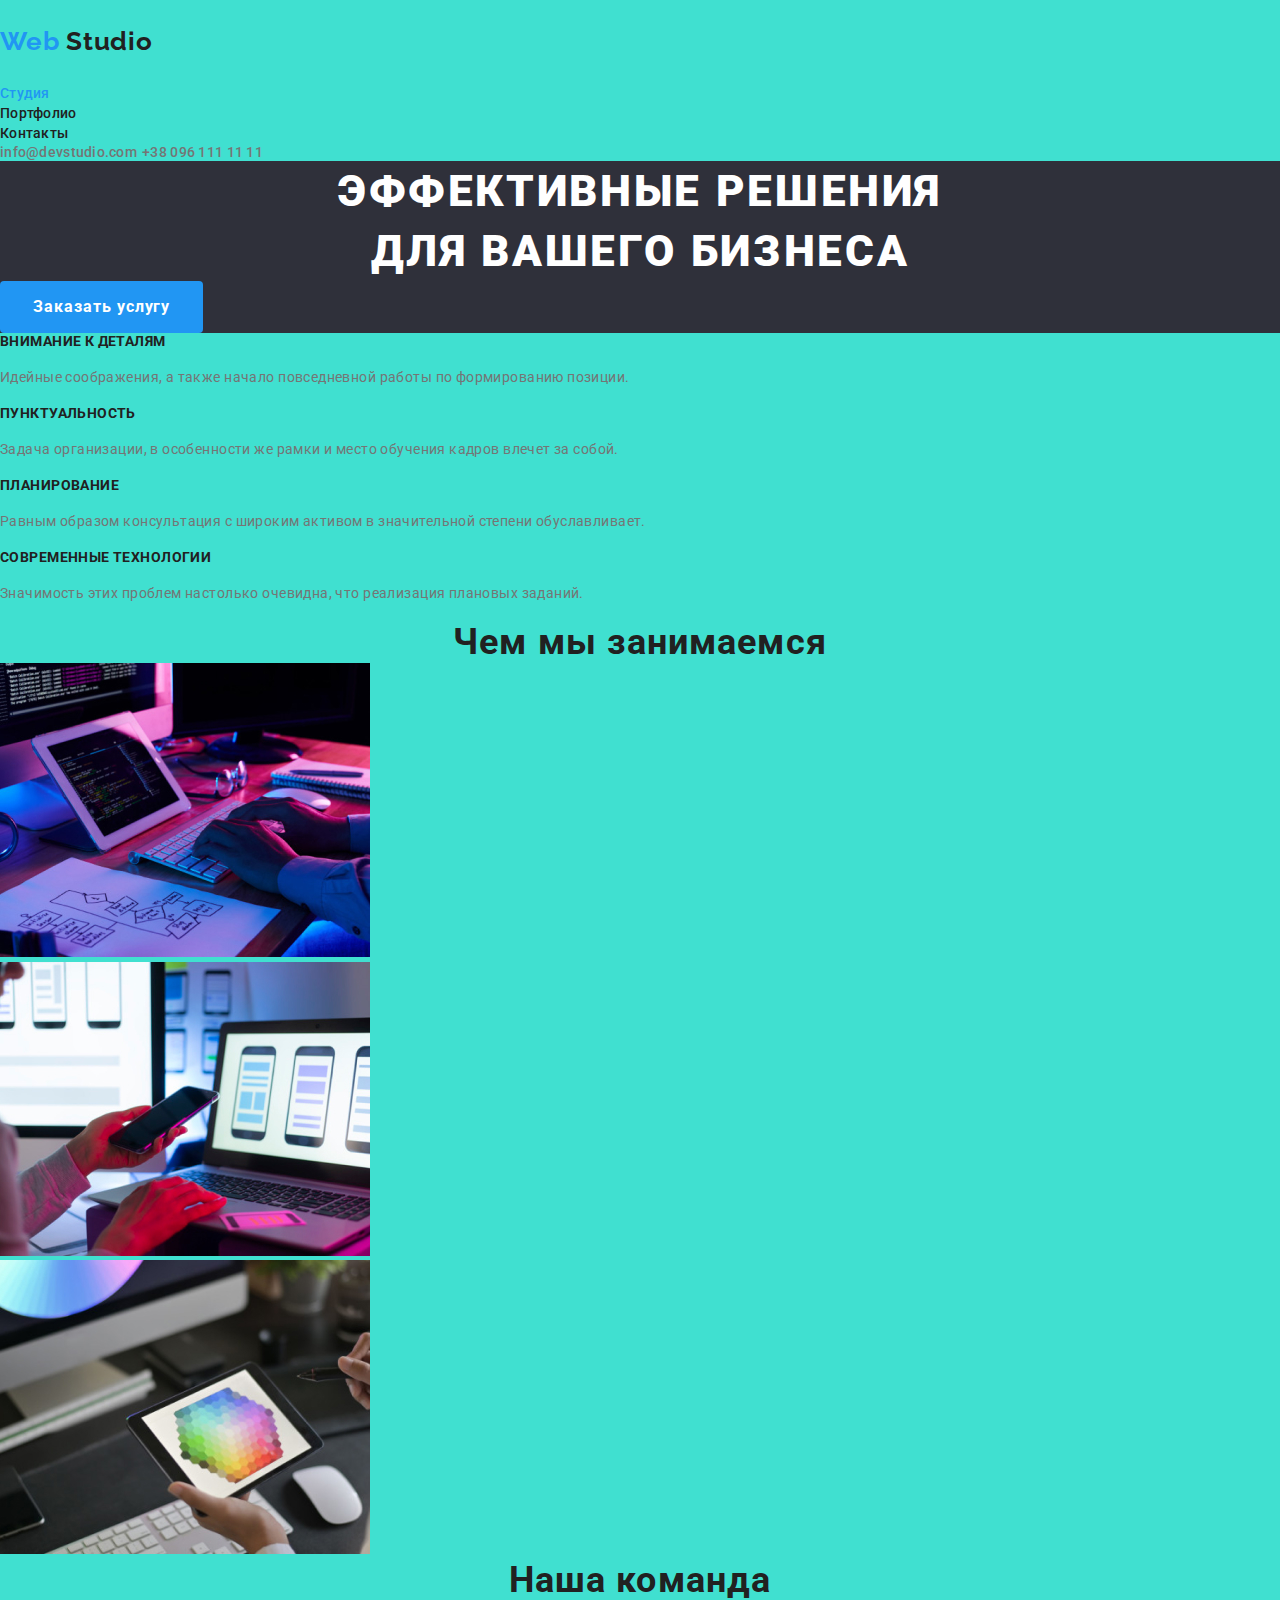
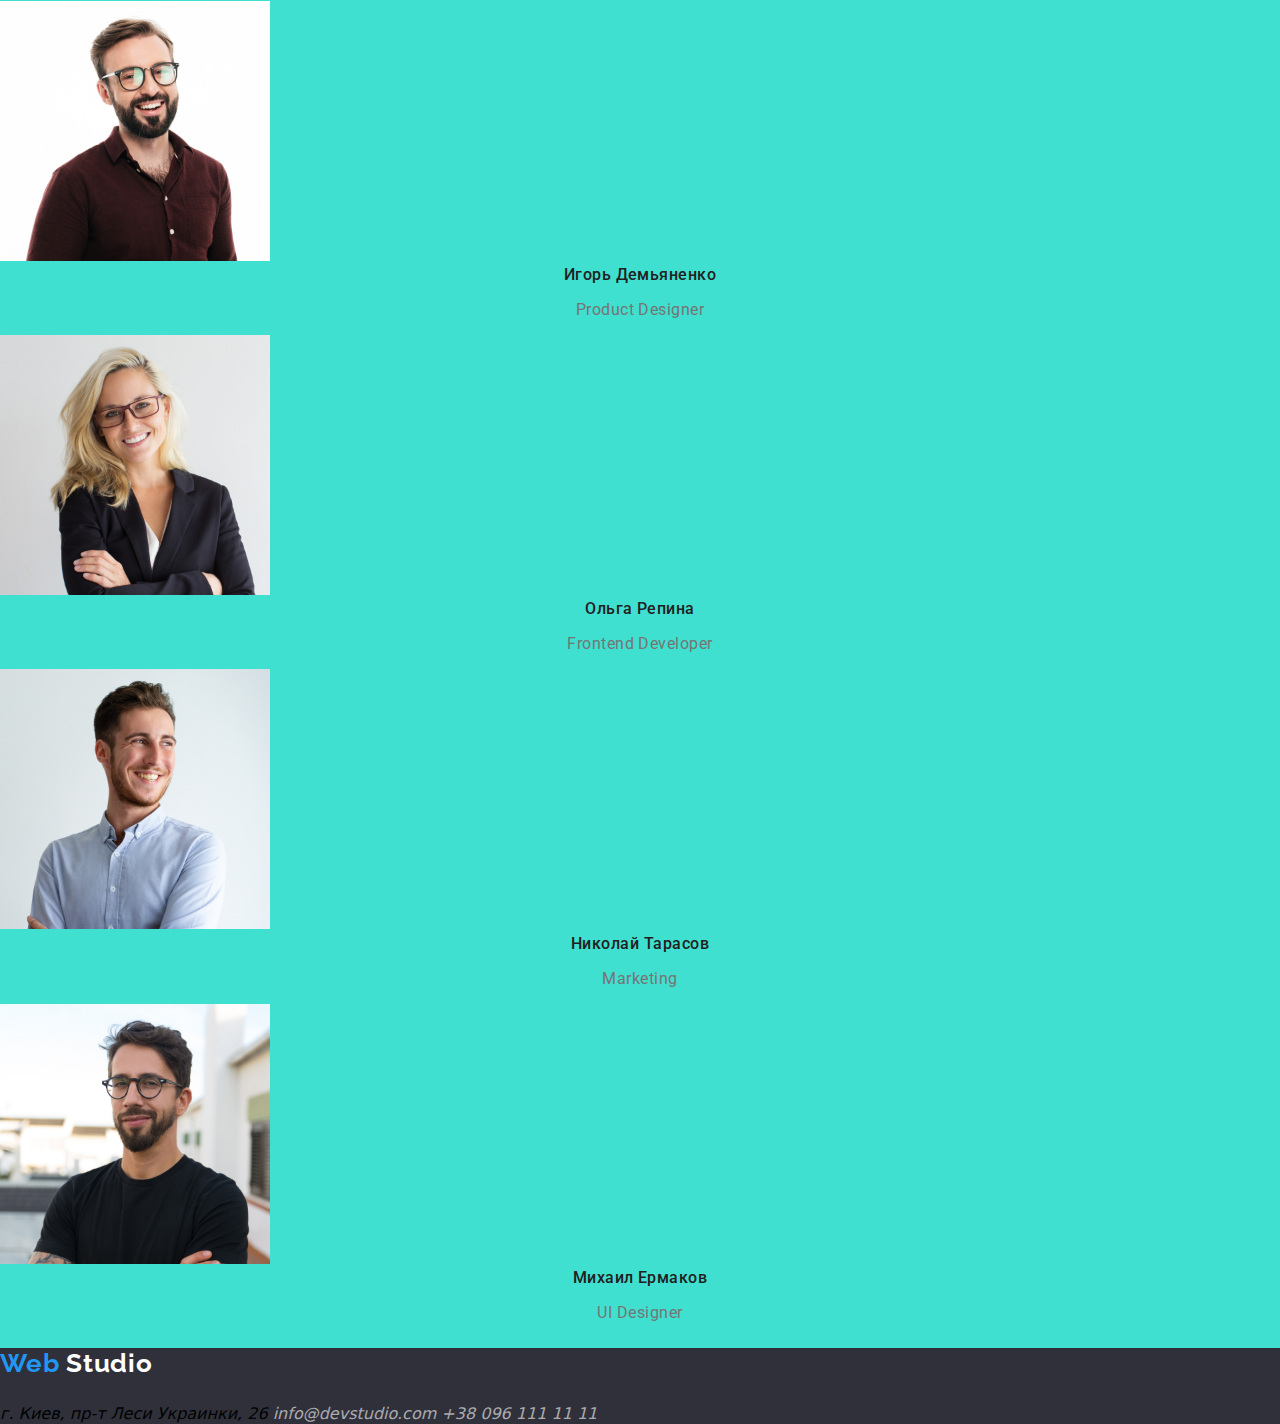
==== index.html @ 411bbccc "підготував для роботи над 3 д.з по новому макету" ====
<!DOCTYPE html>
<html lang="ru">
<head>
  <meta charset="UTF-8">
  <meta name="viewport" content="width=device-width, initial-scale=1.0">
  <title>WebStudio</title>
  <link rel="stylesheet" href="./css/styles.css">
  <link
    rel="stylesheet"
    href="https://cdnjs.cloudflare.com/ajax/libs/modern-normalize/0.7.0/modern-normalize.min.css"
  />
  <link
      href="https://fonts.googleapis.com/css2?family=Raleway:wght@400;700&family=Roboto:wght@400;500;700;900&display=swap"
      rel="stylesheet"
    />
  </head>
<body>
  <header >
    <nav>
    <a class="logo" href="./index.html"> 
    <p>Web <span class="logo_Studio">Studio</span> </p>
    </a>
    <ul class="list"> 
      <li class="item"> <a class="link current"  href="./index.html">Студия</a> </li>
      <li class="item"> <a class="link" href="./portfolio.html">Портфолио</a> </li>
      <li class="item"> <a class="link" href="">Контакты</a> </li>
    </ul>
  </nav>
    <address>
      <a class="addres-link" href="mailto:info@devstudio.com">info@devstudio.com</a>
      <a class="addres-link" href="tell:+380961111111">+38 096 111 11 11</a>
    </address>
    </header>
  <main>
 <!-- секція Герой -->
    <section class="hero">
       <h1 class="title">Эффективные решения<br> для вашего бизнеса</h1>
       <button class="button" type="button">Заказать услугу</button>
    </section>
  <!-- секція переваги   -->
     <section class="advantages">
       <h2 hidden>advantages</h2>
       <ul>
         <li class="advantages__item"> 
           <h3 class="advantages__title">Внимание к деталям</h3>
            <p class="advantages__descript"  >Идейные соображения, а также начало повседневной работы по формированию позиции.</p> </li>
         <li class="advantages__item"> 
           <h3 class="advantages__title">Пунктуальность</h3>
            <p class="advantages__descript">Задача организации, в особенности же рамки и место обучения кадров влечет за собой.</p> </li>
         <li class="advantages__item"> 
           <h3 class="advantages__title">Планирование</h3>
            <p class="advantages__descript">Равным образом консультация с широким активом в значительной степени обуславливает.</p> </li>
         <li class="advantages__item"> 
           <h3 class="advantages__title">Современные технологии</h3>
            <p class="advantages__descript">Значимость этих проблем настолько очевидна, что реализация плановых заданий.</p> </li>
       </ul>
     </section>
  <!-- секція чим ми займаємось -->
     <section class="specialty">
       <h2 class="specialty__title">Чем мы занимаемся</h2>
       <ul>
         <li class="specialty__item"><img src="./images/specialty/desktop.jpg" alt="desktop" width="370" height="294"></li>
         <li class="specialty__item"><img src="./images/specialty/mobile.jpg" alt="mobile" width="370" height="294"></li>
         <li class="specialty__item"><img src="./images/specialty/tablet.jpg" alt="tablet" width="370" height="294"></li>
       </ul>
    </section>
  <!-- секція наша команда -->
     <section class="team">  
       <h2 class="team__title">Наша команда</h2>
       <ul>
         <li class="team__item"><img src="./images/team/igor.jpg" alt="Игорь Демьяненко" width="270" height="260"> <h3 class="team__subtitle">Игорь Демьяненко </h3> <p class="team__descript">Product Designer </p> </li>
         <li class="team__item"><img src="./images/team/olha.jpg" alt="Ольга Репина" width="270" height="260"> <h3 class="team__subtitle">Ольга Репина </h3> <p class="team__descript">Frontend Developer </p> </li>
         <li class="team__item"><img src="./images/team/mykola.jpg" alt="Николай Тарасов" width="270" height="260"> <h3 class="team__subtitle">Николай Тарасов </h3> <p class="team__descript">Marketing </p> </li>
         <li class="team__item"><img src="./images/team/myhailo.jpg" alt="Михаил Ермаков" width="270" height="260"> <h3 class="team__subtitle">Михаил Ермаков </h3> <p class="team__descript">UI Designer</p> </li>
       </ul>
     </section>
  </main>
  <!-- футер -->
  <footer>
    <a class="logo" href="./index.html"> 
      <p>Web <span class="logo_Studio">Studio</span> </p>
      </a>
    <address>
      г. Киев, пр-т Леси Украинки, 26
      <a href="mailto:info@devstudio.com">info@devstudio.com</a>
      <a href="tell:+380961111111">+38 096 111 11 11</a>
    </address>
  </footer>
</body>
</html>
---- css/styles.css ----
:root {
  --logo-color: #2196F3;
  --descript-color: #757575;
  --addres-footer-color: rgba(255, 255, 255, 0.6);
  --font-color: #212121;
  --background-button: #F5F4FA; 
  --dark-background-color: #FFFFFF;
}

h1,h2,h3 {margin: 0px;}
a {
  text-decoration: none;
}
ul {
  list-style: none;
  padding: 0px;
  margin: 0px;
}

body {background-color: turquoise;}

/* =====header===== */
header .link {
  font-family: Roboto;
  font-weight: 500;
  font-size: 14px;
  line-height: 1.43;
  letter-spacing: 0.02em;
  color: var(--font-color);}
  header .link:hover, header .link:focus {
    color: var(--logo-color);
  }

.logo { color: var(--logo-color) ;
  font-family: Raleway;
  font-weight: bold;
  font-size: 26px;
  line-height: 1.192;
  letter-spacing: 0.03em;
 } 
  .logo_Studio { color: var(--font-color);}
.addres-link 
{font-family: Roboto;
  font-style: normal;
  font-weight: 500;
  font-size: 14px;
  line-height: 1.143;
  letter-spacing: 0.02em;
 color: var(--descript-color);}
 .addres-link:hover, .addres-link:focus {
color: var(--logo-color);
 }
 
 nav .current {
  color: var(--logo-color);}

/* =====hero===== */
.hero {background-color: #2F303A;}
.hero .title { 
  font-family: Roboto;
  font-weight: 900;
  font-size: 44px;
  line-height: 1.364;
  text-align: center;
  letter-spacing: 0.06em;
  text-transform: uppercase;
  color: var(--dark-background-color) ; }

  /* =====button===== */
  .hero .button {
font-family: Roboto;
font-style: normal;
font-weight: bold;
font-size: 16px;
line-height: 1.875;
/* display: flex; */
align-items: center;
text-align: center;
letter-spacing: 0.06em;
color: var(--dark-background-color);
background-color: var(--logo-color);
padding: 10px 32px;
  }
/* =====filter===== */
  .filter .button {
    font-family: Roboto;
    font-weight: 500;
    font-size: 16px;
    line-height: 1.625;
    text-align: center;
    letter-spacing: 0.03em;
    color: var(--font-color);
    background: var(--background-button);

    padding: 6px 22px;
  }
  .button:hover, .button:focus {
color: var(--dark-background-color);
background-color: var(--logo-color);
  }
  .button {
    border-radius: 4px;
    border: 1px solid transparent;
    
  }
/* .bbbutton {border-radius: 4px;
  font-size: 16px;
  padding: 6px 22px;
  display: inline-block;
  font-family: inherit;
  font-weight: bold;
  text-align: center;
  border: 1px solid transparent;


  color: tomato;
  background-color: blue;
  line-height: 1.88;
  letter-spacing: 0.06em;
  padding: 10px 32px;} */
/* =====advantages===== */
.advantages__title{
  font-family: Roboto;
font-weight: bold;
font-size: 14px;
line-height: 1.143;
letter-spacing: 0.03em;
text-transform: uppercase;
color: var(--font-color);
}
.advantages__descript {
  font-family: Roboto;
  font-weight: normal;
  font-size: 14px;
  line-height: 2;
  letter-spacing: 0.03em;
  color:var(--descript-color);}

  /* =====specialty===== */
.specialty__title {
font-family: Roboto;
font-weight: bold;
font-size: 36px;
line-height: 1.167;
text-align: center;
letter-spacing: 0.03em;
color: var(--font-color);
}

/* =====team===== */
.team__title{
  font-family: Roboto;
    font-weight: bold;
  font-size: 36px;
  line-height: 1.167;
  text-align: center;
  letter-spacing: 0.03em;
  color: var(--font-color);}
.team__subtitle {font-family: Roboto;
  font-weight: 500;
  font-size: 16px;
  line-height: 1.1875;
  text-align: center;
  letter-spacing: 0.03em;
  color: var(--font-color);
  }
  .team__descript {
    font-family: Roboto;
font-weight: normal;
font-size: 16px;
line-height: 1.1875;
text-align: center;
letter-spacing: 0.03em;
color:var(--descript-color);
  }

  
/* =====Portfolio===== */
.our_projects__title {
  font-family: Roboto;
font-weight: bold;
font-size: 18px;
line-height: 2;
letter-spacing: 0.06em;
color:var(--font-color);
}
.our_projects__descript {
  font-family: Roboto;
font-weight: normal;
font-size: 16px;
line-height: 1.875;
letter-spacing: 0.03em;
color: var(--descript-color);
}

  /* =====footer===== */
footer .logo_Studio {color: var(--dark-background-color);}
footer {background-color: #2F303A;
}
.footer-address {
  color: var(--dark-background-color);
}
footer address a {color: rgba(255, 255, 255, 0.6);
 }


/* ====кусочок коду для приховування непотрібно-технічного заголовку===
===hidden===
.visually-hidden {
  position: absolute !important;
  clip: rect(1px 1px 1px 1px);
  clip: rect(1px, 1px, 1px, 1px);
  padding:0 !important;
  border:0 !important;
  height: 1px !important; 
  width: 1px !important; 
  overflow: hidden;} */
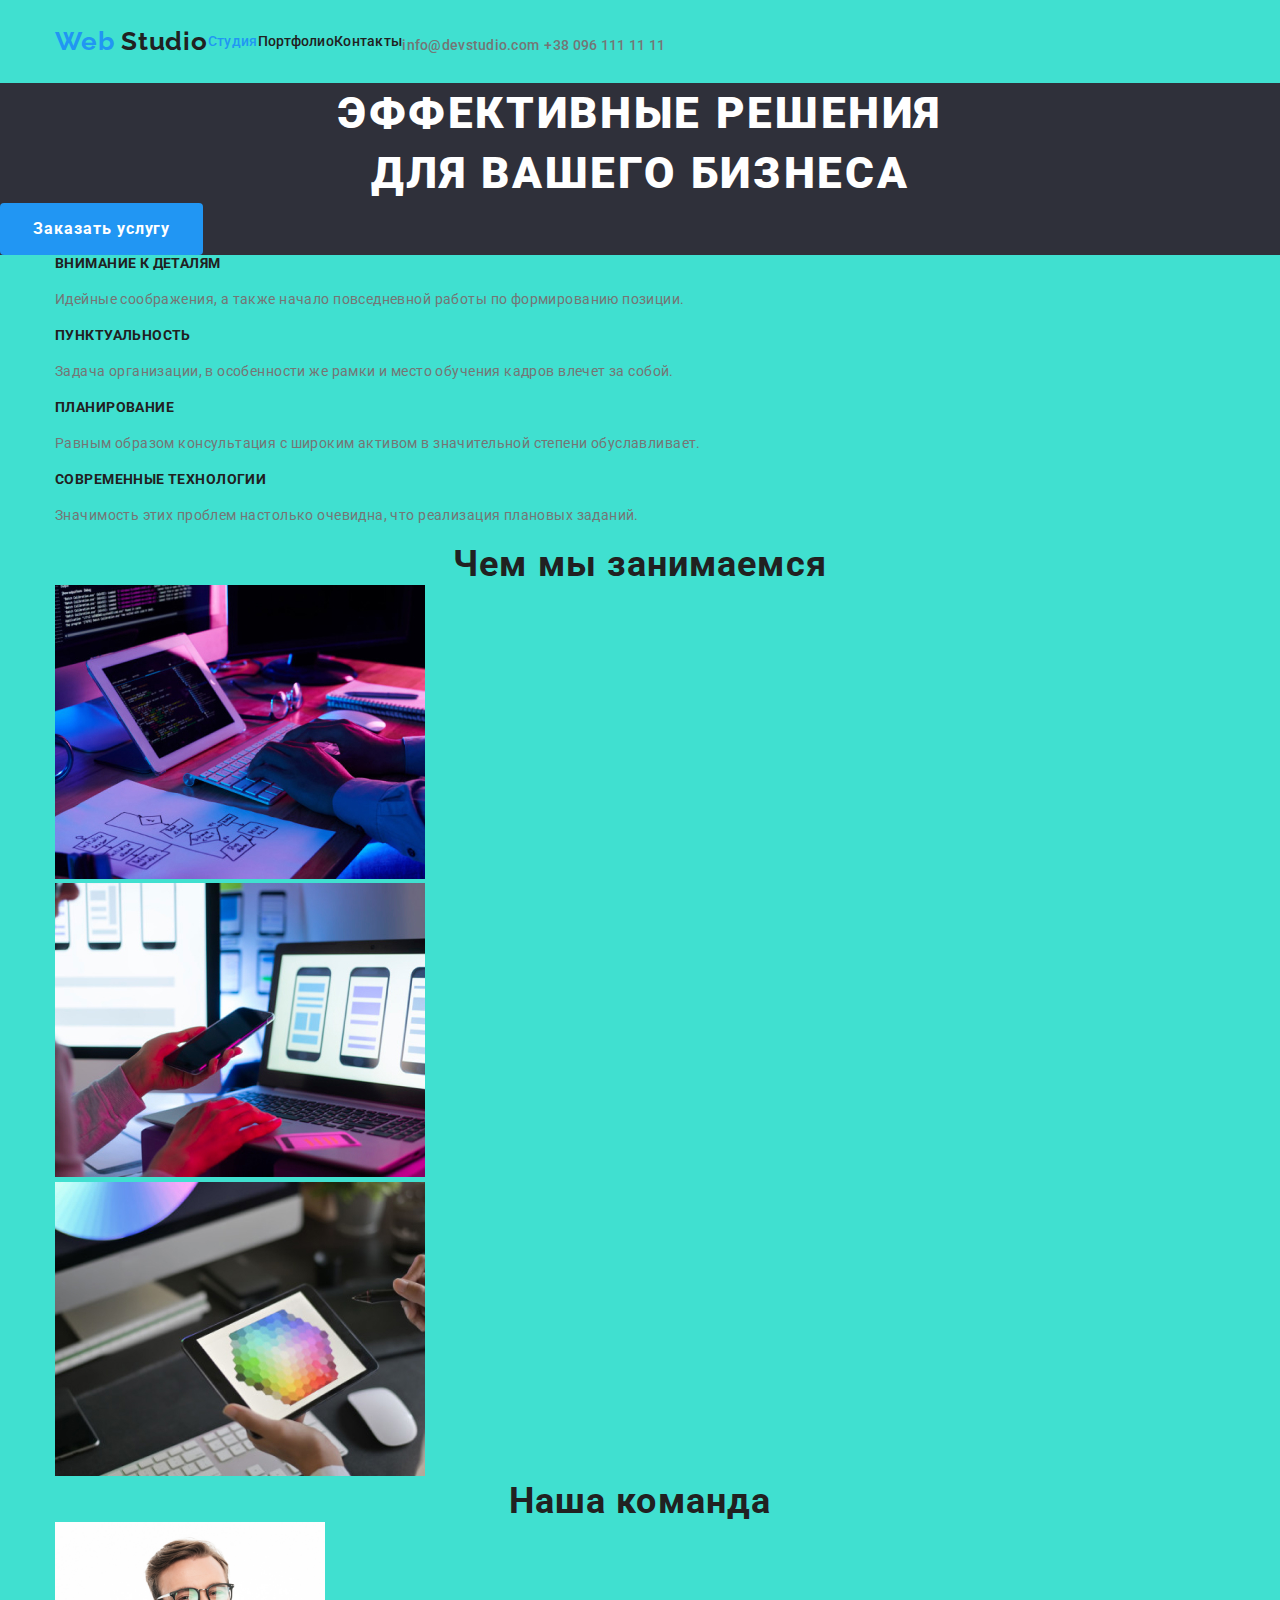
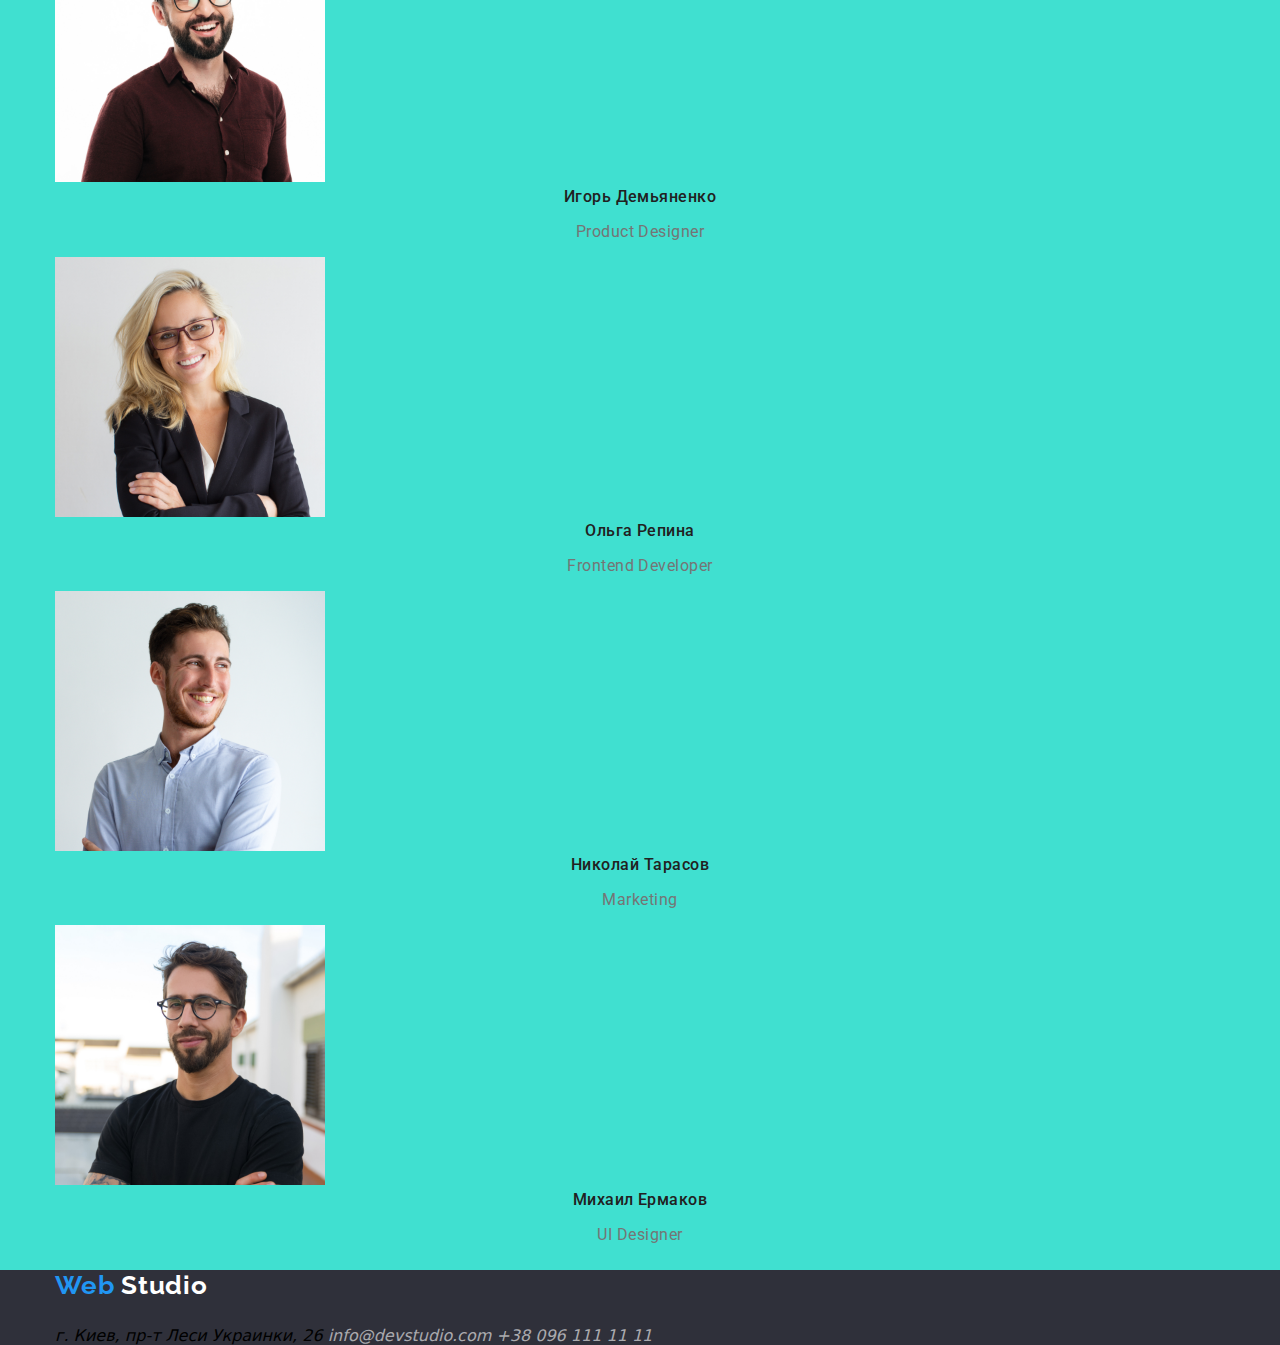
==== commit ceaef952: "почав робити display:flex на header" ====
--- a/index.html
+++ b/index.html
@@ -16,20 +16,22 @@
   </head>
 <body>
   <header >
-    <nav>
+    <div class="container leveling" >
+    <nav class="header__nav">
     <a class="logo" href="./index.html"> 
     <p>Web <span class="logo_Studio">Studio</span> </p>
     </a>
-    <ul class="list"> 
+    <ul class="header__list"> 
       <li class="item"> <a class="link current"  href="./index.html">Студия</a> </li>
       <li class="item"> <a class="link" href="./portfolio.html">Портфолио</a> </li>
       <li class="item"> <a class="link" href="">Контакты</a> </li>
     </ul>
   </nav>
-    <address>
+    <address class="header__address">
       <a class="addres-link" href="mailto:info@devstudio.com">info@devstudio.com</a>
       <a class="addres-link" href="tell:+380961111111">+38 096 111 11 11</a>
     </address>
+  </div>
     </header>
   <main>
  <!-- секція Герой -->
@@ -39,7 +41,8 @@
     </section>
   <!-- секція переваги   -->
      <section class="advantages">
-       <h2 hidden>advantages</h2>
+      <div class="container">
+       <h2 class="visually-hidden" >advantages</h2>
        <ul>
          <li class="advantages__item"> 
            <h3 class="advantages__title">Внимание к деталям</h3>
@@ -54,18 +57,22 @@
            <h3 class="advantages__title">Современные технологии</h3>
             <p class="advantages__descript">Значимость этих проблем настолько очевидна, что реализация плановых заданий.</p> </li>
        </ul>
+      </div>
      </section>
   <!-- секція чим ми займаємось -->
      <section class="specialty">
+      <div class="container">
        <h2 class="specialty__title">Чем мы занимаемся</h2>
        <ul>
          <li class="specialty__item"><img src="./images/specialty/desktop.jpg" alt="desktop" width="370" height="294"></li>
          <li class="specialty__item"><img src="./images/specialty/mobile.jpg" alt="mobile" width="370" height="294"></li>
          <li class="specialty__item"><img src="./images/specialty/tablet.jpg" alt="tablet" width="370" height="294"></li>
        </ul>
+      </div>
     </section>
   <!-- секція наша команда -->
      <section class="team">  
+      <div class="container">
        <h2 class="team__title">Наша команда</h2>
        <ul>
          <li class="team__item"><img src="./images/team/igor.jpg" alt="Игорь Демьяненко" width="270" height="260"> <h3 class="team__subtitle">Игорь Демьяненко </h3> <p class="team__descript">Product Designer </p> </li>
@@ -73,10 +80,12 @@
          <li class="team__item"><img src="./images/team/mykola.jpg" alt="Николай Тарасов" width="270" height="260"> <h3 class="team__subtitle">Николай Тарасов </h3> <p class="team__descript">Marketing </p> </li>
          <li class="team__item"><img src="./images/team/myhailo.jpg" alt="Михаил Ермаков" width="270" height="260"> <h3 class="team__subtitle">Михаил Ермаков </h3> <p class="team__descript">UI Designer</p> </li>
        </ul>
+      </div>
      </section>
   </main>
   <!-- футер -->
   <footer>
+    <div class="container">
     <a class="logo" href="./index.html"> 
       <p>Web <span class="logo_Studio">Studio</span> </p>
       </a>
@@ -85,6 +94,7 @@
       <a href="mailto:info@devstudio.com">info@devstudio.com</a>
       <a href="tell:+380961111111">+38 096 111 11 11</a>
     </address>
+   </div>
   </footer>
 </body>
 </html>--- a/css/styles.css
+++ b/css/styles.css
@@ -1,3 +1,9 @@
+*,
+*::before,
+*::after {
+  box-sizing: inherit;
+}
+
 :root {
   --logo-color: #2196F3;
   --descript-color: #757575;
@@ -17,7 +23,23 @@
   margin: 0px;
 }
 
-body {background-color: turquoise;}
+body {
+    margin: 0px;
+    font-family: roboto, sans-serif;
+    /* font-size: 14px;
+    line-height: 1.14;
+    letter-spacing: 0.03em; */
+    background-color: turquoise;}
+
+.container {
+width: 1200px;
+padding-right: 15px;
+padding-left: 15px;
+margin-left: auto;
+margin-right: auto;
+outline: 2px solid var(--fix);
+}
+
 
 /* =====header===== */
 header .link {
@@ -54,6 +76,13 @@
  nav .current {
   color: var(--logo-color);}
 
+  .leveling {display: flex;
+    align-items: baseline;
+  }
+  .header__nav {display: flex;
+    align-items: center;}
+  .header__list {display: flex;}
+
 /* =====hero===== */
 .hero {background-color: #2F303A;}
 .hero .title { 
@@ -205,7 +234,7 @@
 
 
 /* ====кусочок коду для приховування непотрібно-технічного заголовку===
-===hidden===
+===hidden=== */
 .visually-hidden {
   position: absolute !important;
   clip: rect(1px 1px 1px 1px);
@@ -214,4 +243,4 @@
   border:0 !important;
   height: 1px !important; 
   width: 1px !important; 
-  overflow: hidden;} */+  overflow: hidden;}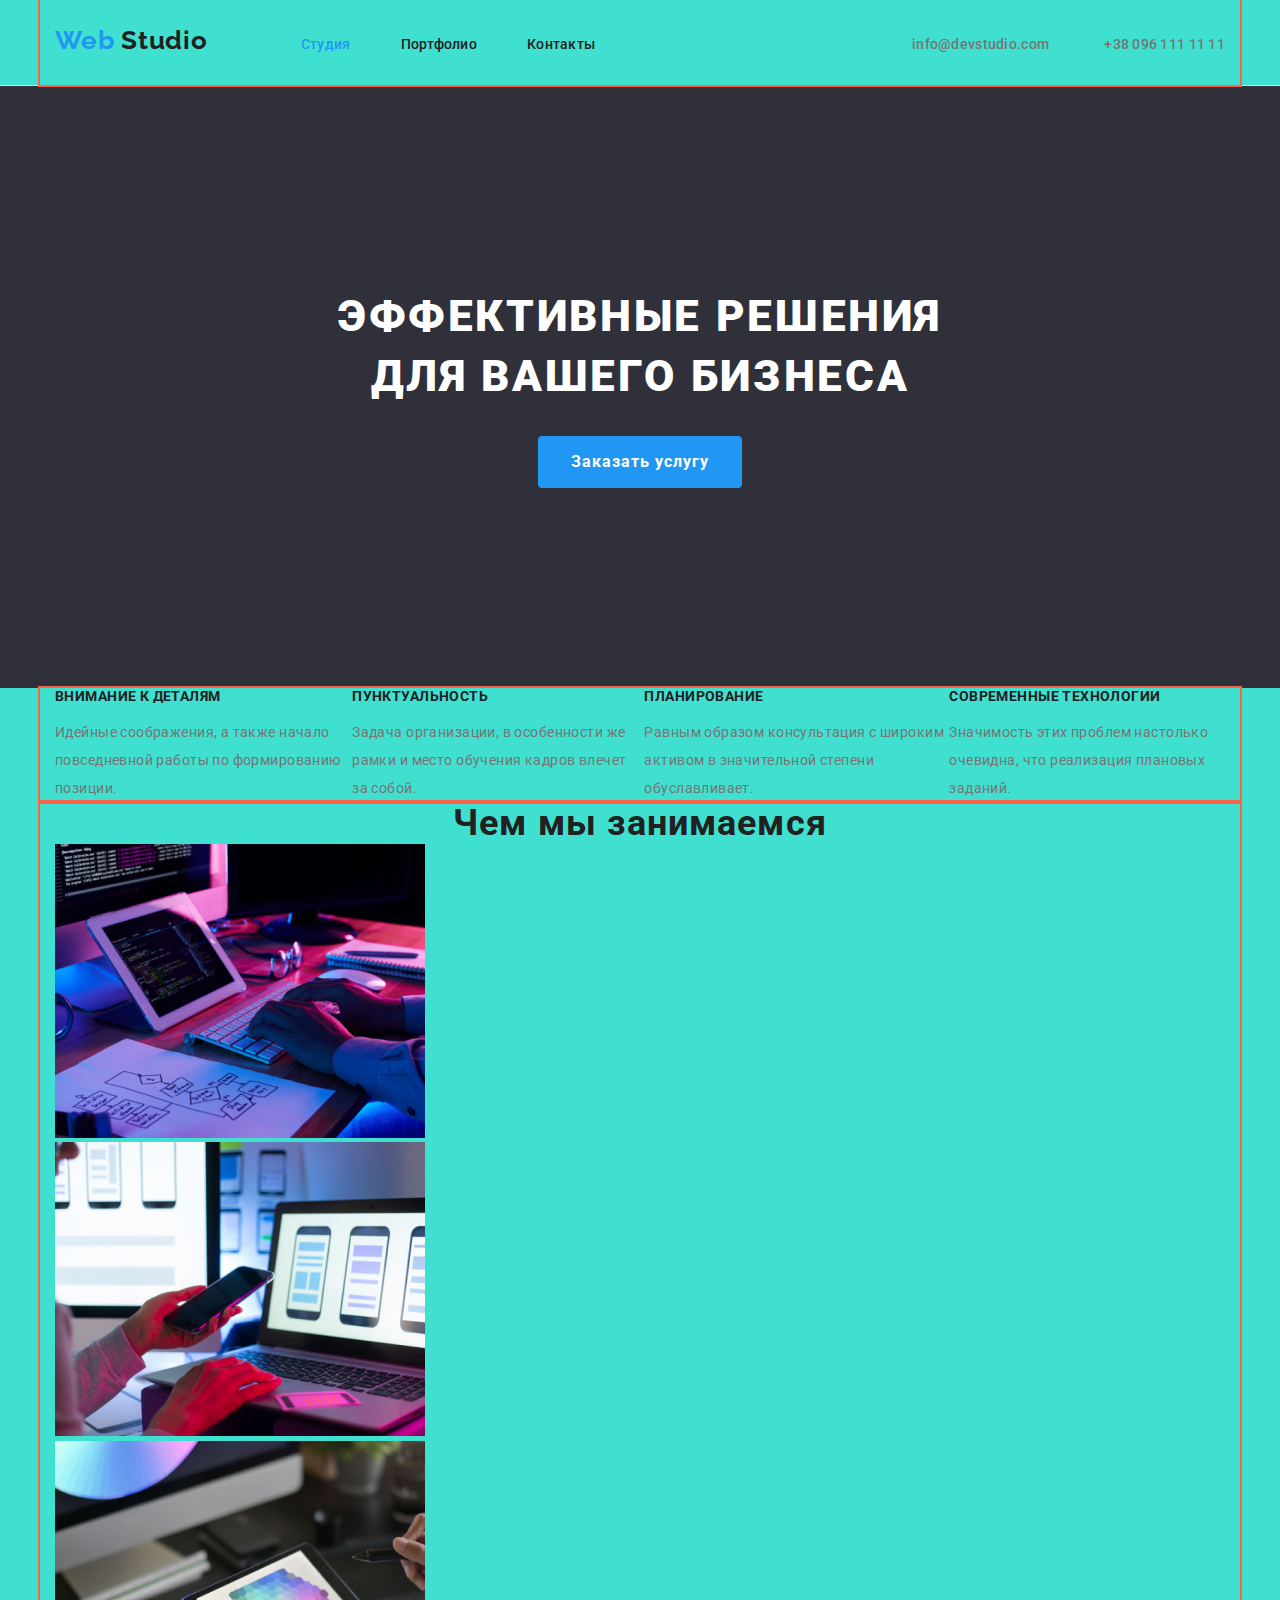
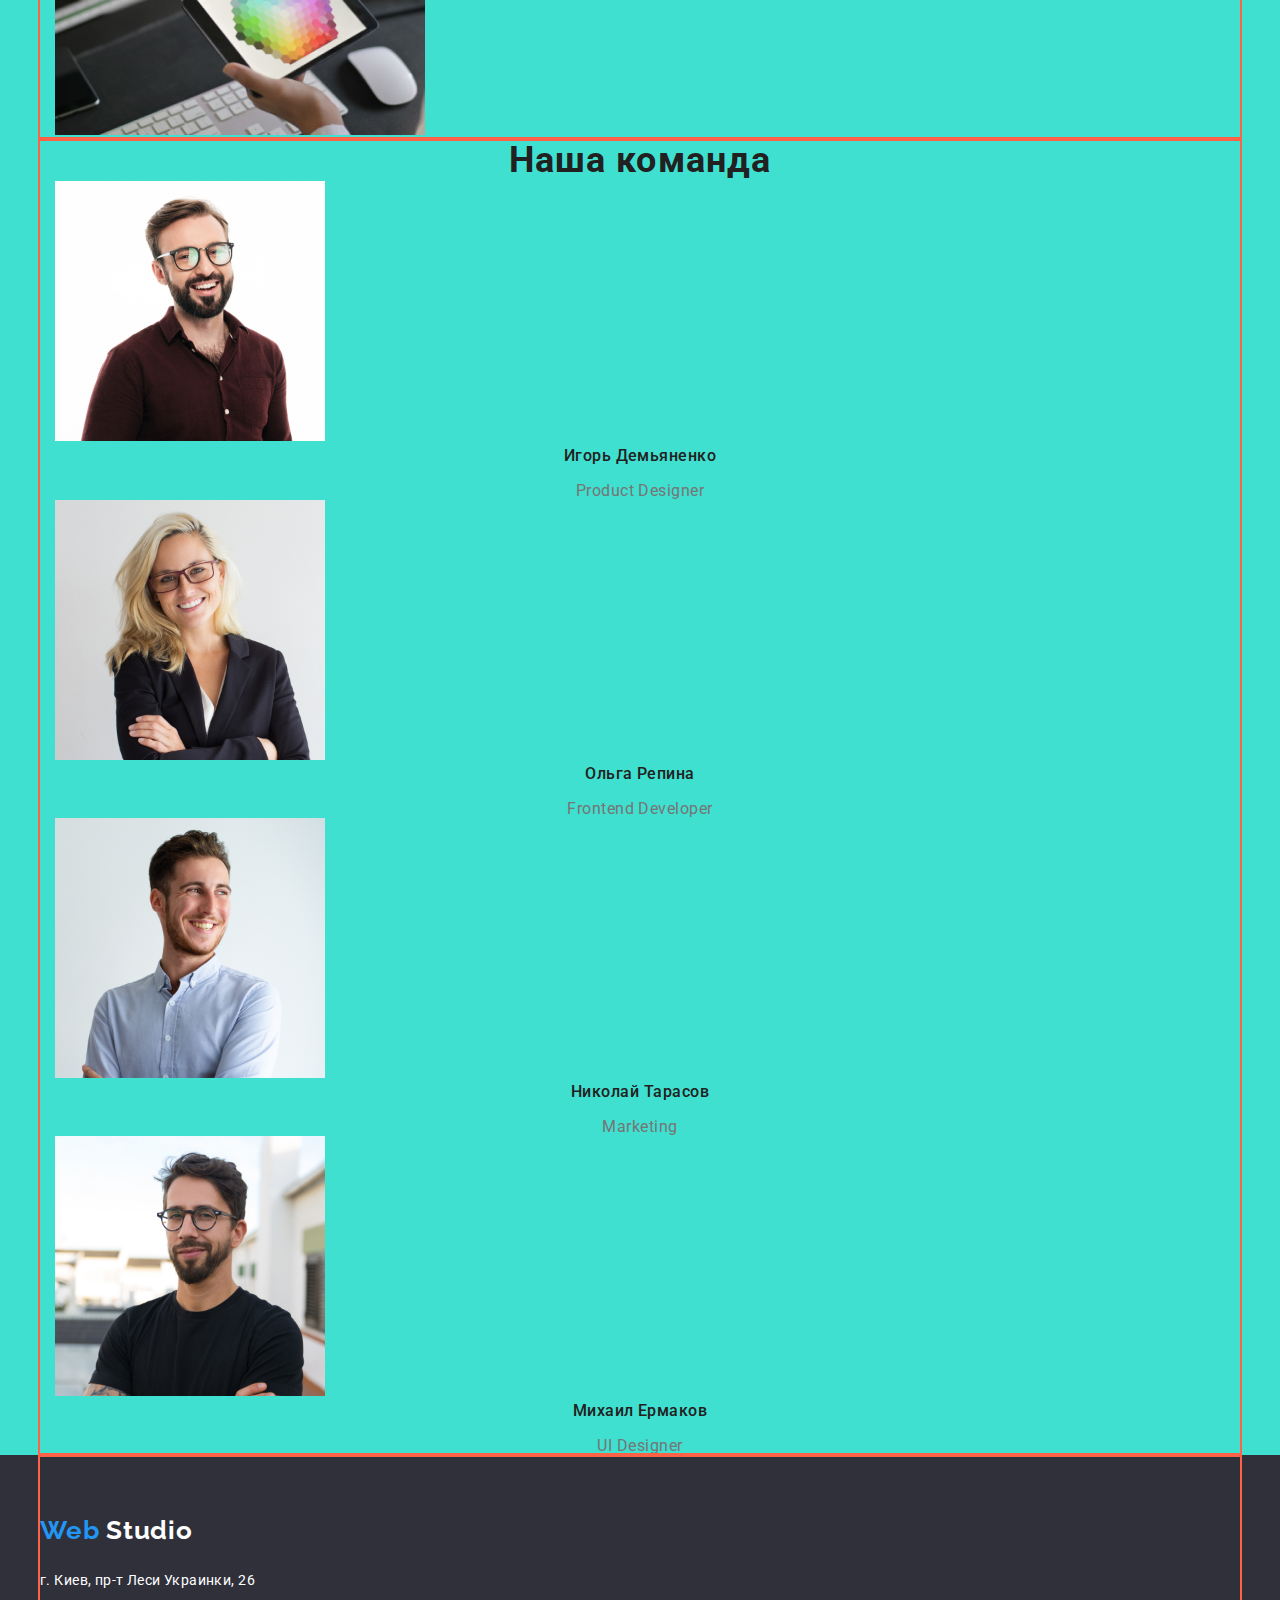
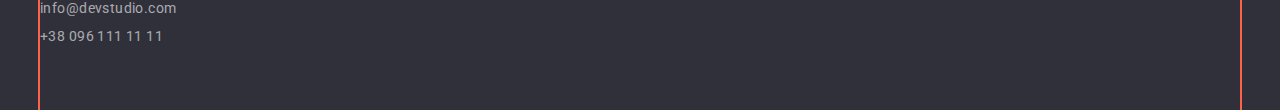
==== commit ed1282d9: "роблю секцію наші переваги" ====
--- a/index.html
+++ b/index.html
@@ -1,100 +1,139 @@
 <!DOCTYPE html>
 <html lang="ru">
-<head>
-  <meta charset="UTF-8">
-  <meta name="viewport" content="width=device-width, initial-scale=1.0">
-  <title>WebStudio</title>
-  <link rel="stylesheet" href="./css/styles.css">
-  <link
-    rel="stylesheet"
-    href="https://cdnjs.cloudflare.com/ajax/libs/modern-normalize/0.7.0/modern-normalize.min.css"
-  />
-  <link
+  <head>
+    <meta charset="UTF-8" />
+    <meta name="viewport" content="width=device-width, initial-scale=1.0" />
+    <title>WebStudio</title>
+    <link rel="stylesheet" href="./css/styles.css" />
+    <link
+      rel="stylesheet"
+      href="https://cdnjs.cloudflare.com/ajax/libs/modern-normalize/0.7.0/modern-normalize.min.css"
+    />
+    <link
       href="https://fonts.googleapis.com/css2?family=Raleway:wght@400;700&family=Roboto:wght@400;500;700;900&display=swap"
       rel="stylesheet"
     />
   </head>
-<body>
-  <header >
-    <div class="container leveling" >
-    <nav class="header__nav">
-    <a class="logo" href="./index.html"> 
-    <p>Web <span class="logo_Studio">Studio</span> </p>
-    </a>
-    <ul class="header__list"> 
-      <li class="item"> <a class="link current"  href="./index.html">Студия</a> </li>
-      <li class="item"> <a class="link" href="./portfolio.html">Портфолио</a> </li>
-      <li class="item"> <a class="link" href="">Контакты</a> </li>
-    </ul>
-  </nav>
-    <address class="header__address">
-      <a class="addres-link" href="mailto:info@devstudio.com">info@devstudio.com</a>
-      <a class="addres-link" href="tell:+380961111111">+38 096 111 11 11</a>
-    </address>
-  </div>
+  <body>
+    <header>
+      <div class="container leveling">
+        <nav class="header__nav">
+          <a class="logo" href="./index.html">
+            <p>Web <span class="logo_Studio">Studio</span></p>
+          </a>
+          <ul class="header__list">
+            <li class="item"><a class="link current" href="./index.html">Студия</a></li>
+            <li class="item"><a class="link" href="./portfolio.html">Портфолио</a></li>
+            <li class="item"><a class="link" href="">Контакты</a></li>
+          </ul>
+        </nav>
+        <address class="header__address">
+          <a class="addres-link" href="mailto:info@devstudio.com">info@devstudio.com</a>
+          <a class="addres-link" href="tell:+380961111111">+38 096 111 11 11</a>
+        </address>
+      </div>
     </header>
-  <main>
- <!-- секція Герой -->
-    <section class="hero">
-       <h1 class="title">Эффективные решения<br> для вашего бизнеса</h1>
-       <button class="button" type="button">Заказать услугу</button>
-    </section>
-  <!-- секція переваги   -->
-     <section class="advantages">
+    <main>
+      <!-- секція Герой -->
+      <section class="hero">
+        <div class="hero__bloс">
+        <h1 class="title">
+          Эффективные решения<br />
+          для вашего бизнеса
+        </h1>
+        <button class="button" type="button">Заказать услугу</button>
+        </div>
+      </section>
+      <!-- секція переваги   -->
+      <section class="advantages">
+        <div class="container">
+          <h2 class="visually-hidden">advantages</h2>
+          <ul class="advantages__list">
+            <li class="advantages__item">
+              <p class="advantages__title">Внимание к деталям</p>
+              <p class="advantages__descript">
+                Идейные соображения, а также начало повседневной работы по формированию позиции.
+              </p>
+            </li>
+            <li class="advantages__item">
+              <p class="advantages__title">Пунктуальность</p>
+              <p class="advantages__descript">
+                Задача организации, в особенности же рамки и место обучения кадров влечет за собой.
+              </p>
+            </li>
+            <li class="advantages__item">
+              <p class="advantages__title">Планирование</p>
+              <p class="advantages__descript">
+                Равным образом консультация с широким активом в значительной степени обуславливает.
+              </p>
+            </li>
+            <li class="advantages__item">
+              <p class="advantages__title">Современные технологии</p>
+              <p class="advantages__descript">
+                Значимость этих проблем настолько очевидна, что реализация плановых заданий.
+              </p>
+            </li>
+          </ul>
+        </div>
+      </section>
+      <!-- секція чим ми займаємось -->
+      <section class="specialty">
+        <div class="container">
+          <h2 class="specialty__title">Чем мы занимаемся</h2>
+          <ul>
+            <li class="specialty__item">
+              <img src="./images/specialty/desktop.jpg" alt="desktop" width="370" height="294" />
+            </li>
+            <li class="specialty__item">
+              <img src="./images/specialty/mobile.jpg" alt="mobile" width="370" height="294" />
+            </li>
+            <li class="specialty__item">
+              <img src="./images/specialty/tablet.jpg" alt="tablet" width="370" height="294" />
+            </li>
+          </ul>
+        </div>
+      </section>
+      <!-- секція наша команда -->
+      <section class="team">
+        <div class="container">
+          <h2 class="team__title">Наша команда</h2>
+          <ul>
+            <li class="team__item">
+              <img src="./images/team/igor.jpg" alt="Игорь Демьяненко" width="270" height="260" />
+              <h3 class="team__subtitle">Игорь Демьяненко</h3>
+              <p class="team__descript">Product Designer</p>
+            </li>
+            <li class="team__item">
+              <img src="./images/team/olha.jpg" alt="Ольга Репина" width="270" height="260" />
+              <h3 class="team__subtitle">Ольга Репина</h3>
+              <p class="team__descript">Frontend Developer</p>
+            </li>
+            <li class="team__item">
+              <img src="./images/team/mykola.jpg" alt="Николай Тарасов" width="270" height="260" />
+              <h3 class="team__subtitle">Николай Тарасов</h3>
+              <p class="team__descript">Marketing</p>
+            </li>
+            <li class="team__item">
+              <img src="./images/team/myhailo.jpg" alt="Михаил Ермаков" width="270" height="260" />
+              <h3 class="team__subtitle">Михаил Ермаков</h3>
+              <p class="team__descript">UI Designer</p>
+            </li>
+          </ul>
+        </div>
+      </section>
+    </main>
+    <!-- футер -->
+    <footer>
       <div class="container">
-       <h2 class="visually-hidden" >advantages</h2>
-       <ul>
-         <li class="advantages__item"> 
-           <h3 class="advantages__title">Внимание к деталям</h3>
-            <p class="advantages__descript"  >Идейные соображения, а также начало повседневной работы по формированию позиции.</p> </li>
-         <li class="advantages__item"> 
-           <h3 class="advantages__title">Пунктуальность</h3>
-            <p class="advantages__descript">Задача организации, в особенности же рамки и место обучения кадров влечет за собой.</p> </li>
-         <li class="advantages__item"> 
-           <h3 class="advantages__title">Планирование</h3>
-            <p class="advantages__descript">Равным образом консультация с широким активом в значительной степени обуславливает.</p> </li>
-         <li class="advantages__item"> 
-           <h3 class="advantages__title">Современные технологии</h3>
-            <p class="advantages__descript">Значимость этих проблем настолько очевидна, что реализация плановых заданий.</p> </li>
-       </ul>
+        <a class="logo" href="./index.html">
+          <p>Web <span class="logo_Studio">Studio</span></p>
+        </a>
+        <address>
+          <p class="footer-address">г. Киев, пр-т Леси Украинки, 26</p>
+          <a href="mailto:info@devstudio.com">info@devstudio.com</a>
+          <a href="tell:+380961111111">+38 096 111 11 11</a>
+        </address>
       </div>
-     </section>
-  <!-- секція чим ми займаємось -->
-     <section class="specialty">
-      <div class="container">
-       <h2 class="specialty__title">Чем мы занимаемся</h2>
-       <ul>
-         <li class="specialty__item"><img src="./images/specialty/desktop.jpg" alt="desktop" width="370" height="294"></li>
-         <li class="specialty__item"><img src="./images/specialty/mobile.jpg" alt="mobile" width="370" height="294"></li>
-         <li class="specialty__item"><img src="./images/specialty/tablet.jpg" alt="tablet" width="370" height="294"></li>
-       </ul>
-      </div>
-    </section>
-  <!-- секція наша команда -->
-     <section class="team">  
-      <div class="container">
-       <h2 class="team__title">Наша команда</h2>
-       <ul>
-         <li class="team__item"><img src="./images/team/igor.jpg" alt="Игорь Демьяненко" width="270" height="260"> <h3 class="team__subtitle">Игорь Демьяненко </h3> <p class="team__descript">Product Designer </p> </li>
-         <li class="team__item"><img src="./images/team/olha.jpg" alt="Ольга Репина" width="270" height="260"> <h3 class="team__subtitle">Ольга Репина </h3> <p class="team__descript">Frontend Developer </p> </li>
-         <li class="team__item"><img src="./images/team/mykola.jpg" alt="Николай Тарасов" width="270" height="260"> <h3 class="team__subtitle">Николай Тарасов </h3> <p class="team__descript">Marketing </p> </li>
-         <li class="team__item"><img src="./images/team/myhailo.jpg" alt="Михаил Ермаков" width="270" height="260"> <h3 class="team__subtitle">Михаил Ермаков </h3> <p class="team__descript">UI Designer</p> </li>
-       </ul>
-      </div>
-     </section>
-  </main>
-  <!-- футер -->
-  <footer>
-    <div class="container">
-    <a class="logo" href="./index.html"> 
-      <p>Web <span class="logo_Studio">Studio</span> </p>
-      </a>
-    <address>
-      г. Киев, пр-т Леси Украинки, 26
-      <a href="mailto:info@devstudio.com">info@devstudio.com</a>
-      <a href="tell:+380961111111">+38 096 111 11 11</a>
-    </address>
-   </div>
-  </footer>
-</body>
-</html>+    </footer>
+  </body>
+</html>
--- a/css/styles.css
+++ b/css/styles.css
@@ -1,3 +1,5 @@
+html {box-sizing: border-box;}
+
 *,
 *::before,
 *::after {
@@ -11,6 +13,7 @@
   --font-color: #212121;
   --background-button: #F5F4FA; 
   --dark-background-color: #FFFFFF;
+  --fix: tomato;
 }
 
 h1,h2,h3 {margin: 0px;}
@@ -42,13 +45,22 @@
 
 
 /* =====header===== */
+.header__address {
+  margin-left: auto;
+}
+header .item + .item {margin-left: 50px;}
+
+header p {margin: 25px 0px;}
 header .link {
   font-family: Roboto;
   font-weight: 500;
   font-size: 14px;
   line-height: 1.43;
   letter-spacing: 0.02em;
-  color: var(--font-color);}
+  color: var(--font-color);
+  display: block;
+  padding: 31px 0px;
+}
   header .link:hover, header .link:focus {
     color: var(--logo-color);
   }
@@ -59,8 +71,13 @@
   font-size: 26px;
   line-height: 1.192;
   letter-spacing: 0.03em;
+
+  margin-right: 93px;
  } 
   .logo_Studio { color: var(--font-color);}
+  .addres-link:not(:last-child) {margin-right: 50px;}
+ 
+
 .addres-link 
 {font-family: Roboto;
   font-style: normal;
@@ -80,20 +97,27 @@
     align-items: baseline;
   }
   .header__nav {display: flex;
-    align-items: center;}
+    align-items: baseline;}
   .header__list {display: flex;}
+  header {
+    border-bottom: 1px solid #ECECEC;}
+    main p {margin-bottom: 0px;}
 
 /* =====hero===== */
-.hero {background-color: #2F303A;}
+.hero {
+  text-align: center;
+  background-color: #2F303A;}
 .hero .title { 
   font-family: Roboto;
   font-weight: 900;
   font-size: 44px;
   line-height: 1.364;
-  text-align: center;
   letter-spacing: 0.06em;
   text-transform: uppercase;
-  color: var(--dark-background-color) ; }
+  color: var(--dark-background-color) ; 
+
+margin-bottom: 30px ;}
+.hero__bloс {padding:200px 0px;}
 
   /* =====button===== */
   .hero .button {
@@ -102,7 +126,6 @@
 font-weight: bold;
 font-size: 16px;
 line-height: 1.875;
-/* display: flex; */
 align-items: center;
 text-align: center;
 letter-spacing: 0.06em;
@@ -128,6 +151,7 @@
 background-color: var(--logo-color);
   }
   .button {
+    display: inline-block;
     border-radius: 4px;
     border: 1px solid transparent;
     
@@ -147,7 +171,15 @@
   line-height: 1.88;
   letter-spacing: 0.06em;
   padding: 10px 32px;} */
+
+
 /* =====advantages===== */
+.advantages__list {
+  /* width: calc((100% - 90px) / 3); */
+  display: flex;}
+
+.advantages__list:not(:last-child) {margin-right: 30px;}
+
 .advantages__title{
   font-family: Roboto;
 font-weight: bold;
@@ -156,6 +188,7 @@
 letter-spacing: 0.03em;
 text-transform: uppercase;
 color: var(--font-color);
+margin-top: 0px;
 }
 .advantages__descript {
   font-family: Roboto;
@@ -223,13 +256,35 @@
 }
 
   /* =====footer===== */
-footer .logo_Studio {color: var(--dark-background-color);}
-footer {background-color: #2F303A;
-}
-.footer-address {
+footer .container {
+  padding:60px 0px ;}
+footer p {
+  margin-top: 0px;
+  margin-bottom: 0px;}
+footer .logo {
+  display: inline-block;
+  margin-right: 0px;
+  padding-bottom: 20px;
+}
+footer .logo_Studio {
+  color: var(--dark-background-color);}
+footer {
+  background-color: #2F303A;
+}
+footer address { 
   color: var(--dark-background-color);
-}
-footer address a {color: rgba(255, 255, 255, 0.6);
+  font-family: Roboto;
+  letter-spacing: 0.03em;
+  font-weight: normal;
+  font-size: 14px;
+  line-height: 2;
+
+  display: flex;
+  flex-direction: column;
+  font-style: normal;
+  }
+footer address a {
+  color: rgba(255, 255, 255, 0.6);
  }
 
 
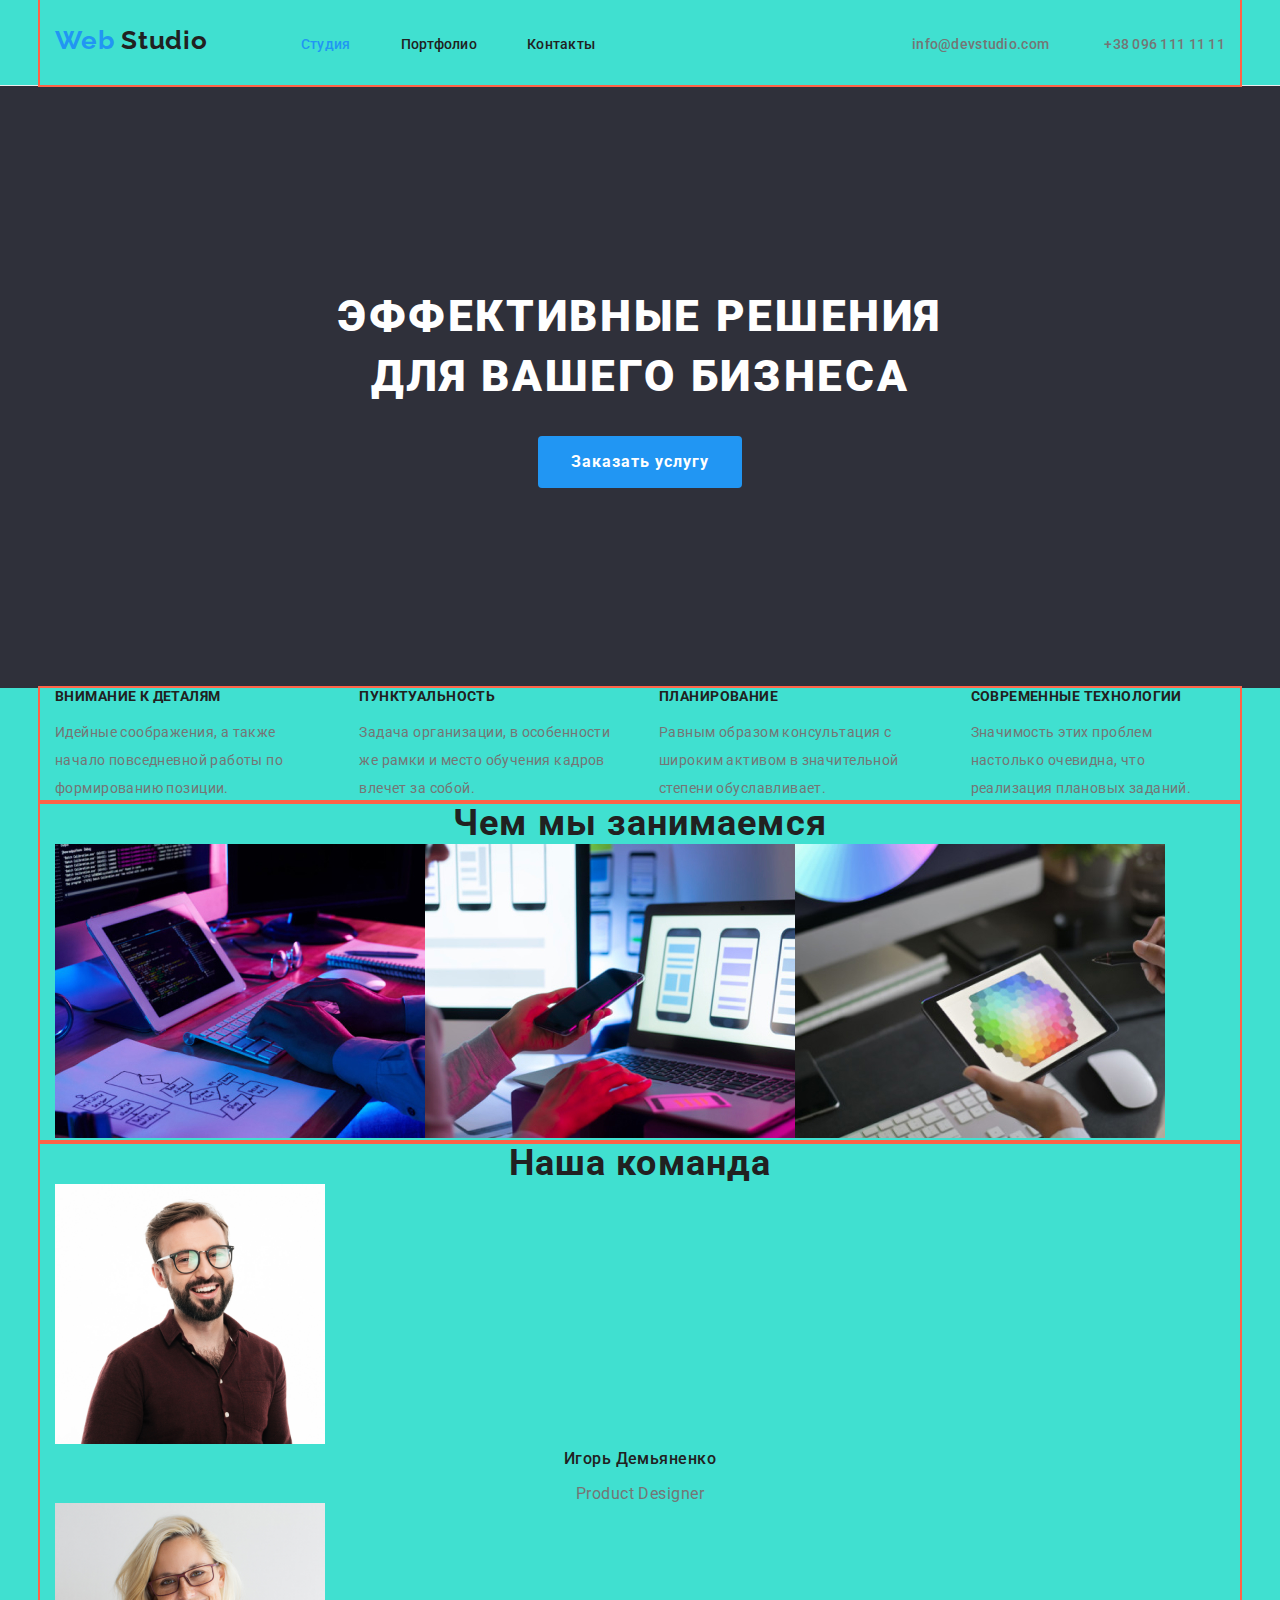
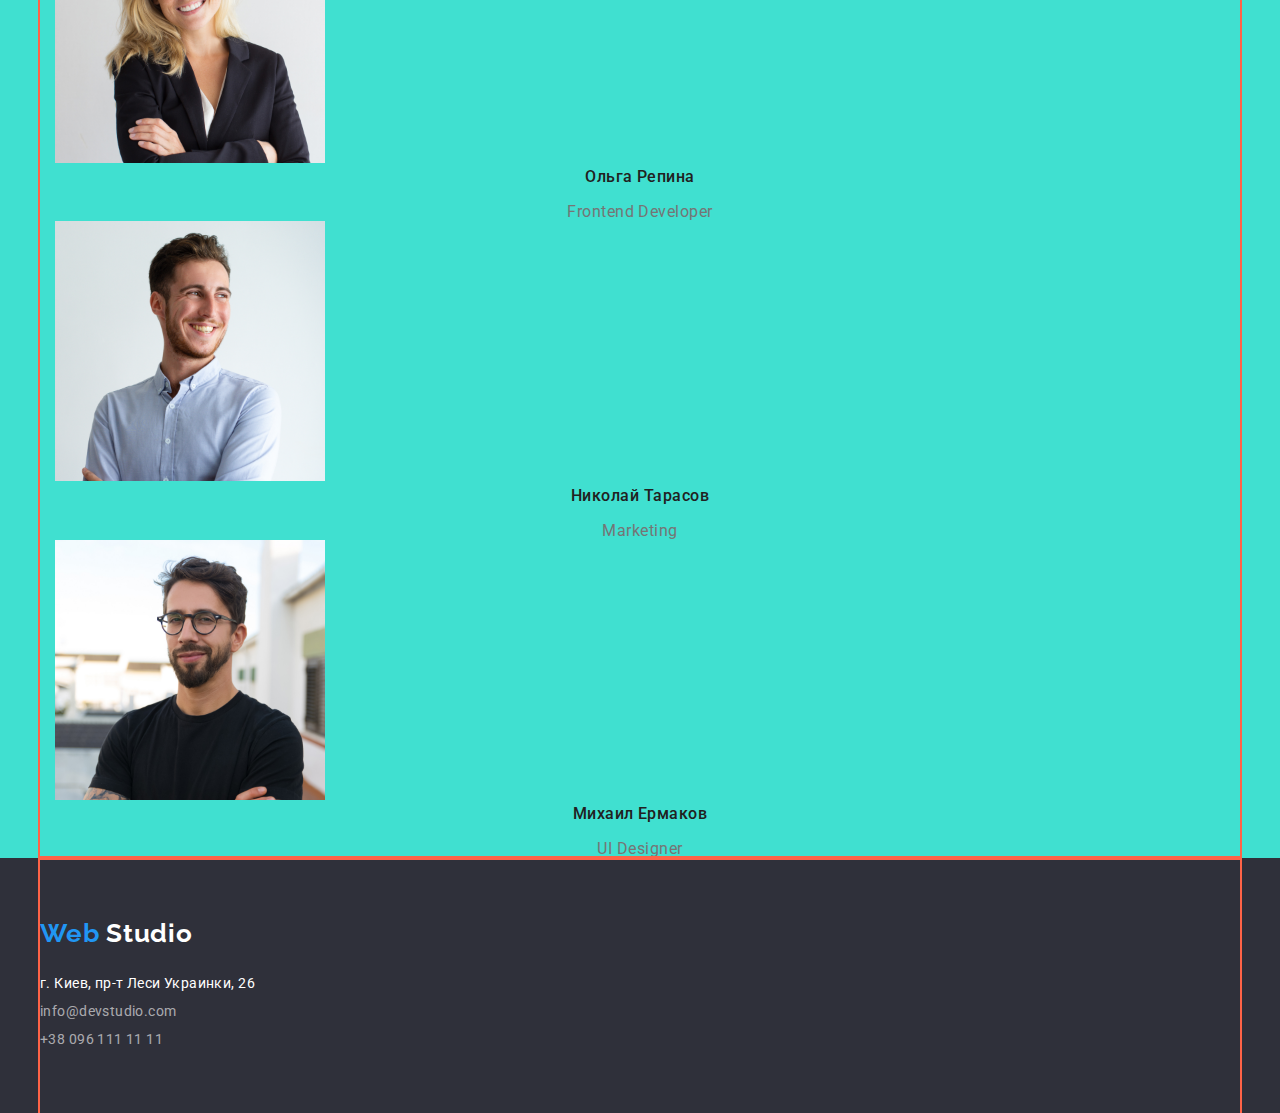
==== commit 325171cc: "не працює width" ====
--- a/index.html
+++ b/index.html
@@ -80,7 +80,7 @@
       <section class="specialty">
         <div class="container">
           <h2 class="specialty__title">Чем мы занимаемся</h2>
-          <ul>
+          <ul class="specialty__list">
             <li class="specialty__item">
               <img src="./images/specialty/desktop.jpg" alt="desktop" width="370" height="294" />
             </li>
--- a/css/styles.css
+++ b/css/styles.css
@@ -175,10 +175,11 @@
 
 /* =====advantages===== */
 .advantages__list {
-  /* width: calc((100% - 90px) / 3); */
   display: flex;}
 
-.advantages__list:not(:last-child) {margin-right: 30px;}
+.advantages__item:not(:last-child) {margin-right: 30px;
+/* width: calc((100% - 90px) / 3); */
+}
 
 .advantages__title{
   font-family: Roboto;
@@ -199,6 +200,12 @@
   color:var(--descript-color);}
 
   /* =====specialty===== */
+  .specialty__list {
+    display: flex;
+  }
+  .specialty__item {
+    width: calc((100% - 60px) / 3);
+  }
 .specialty__title {
 font-family: Roboto;
 font-weight: bold;
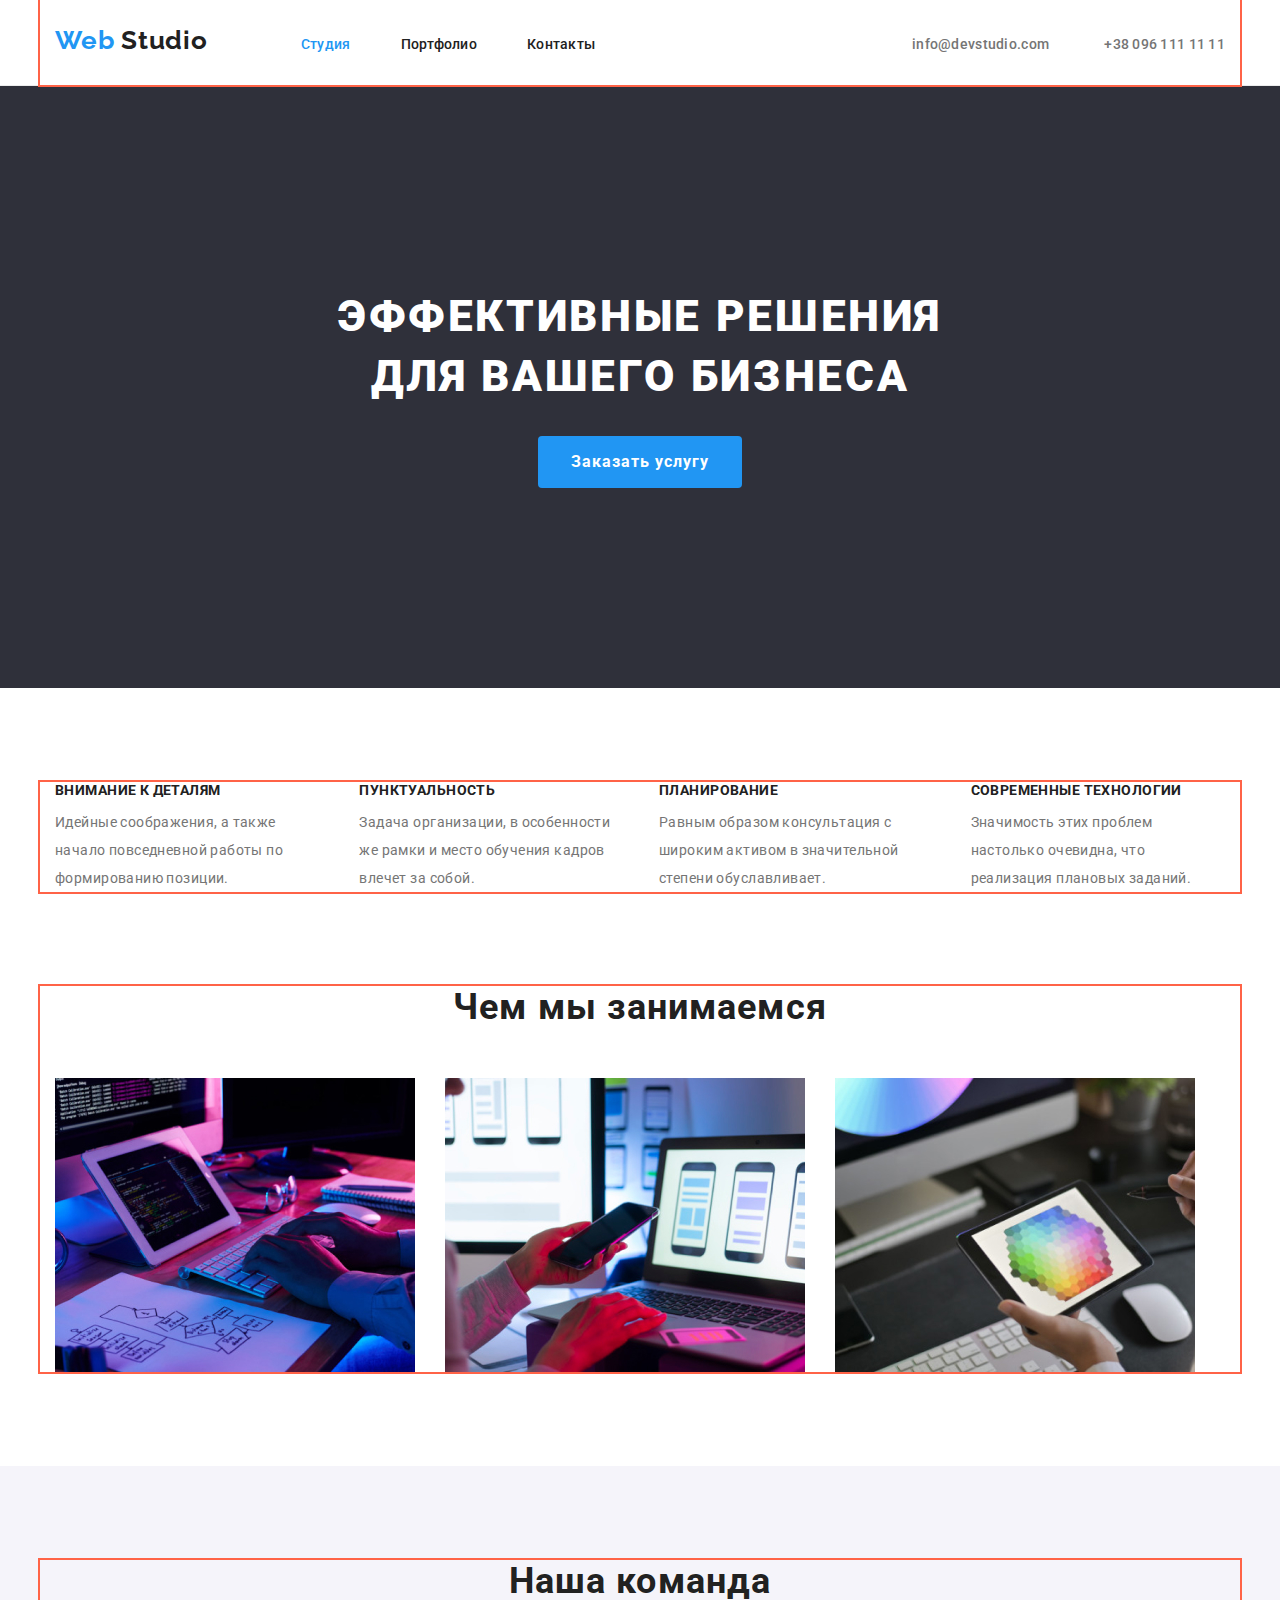
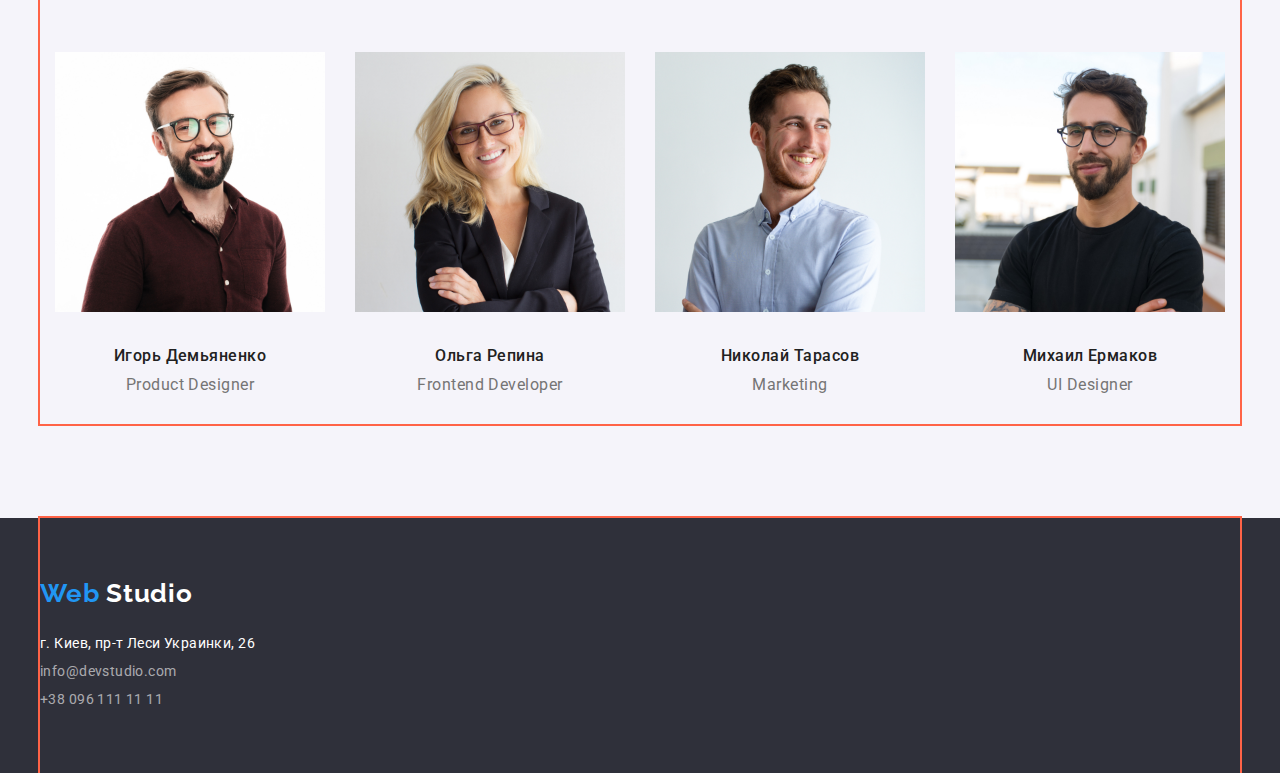
==== commit 9f320eda: "зверстав 3 д.з є помирка по calc" ====
--- a/index.html
+++ b/index.html
@@ -97,24 +97,24 @@
       <section class="team">
         <div class="container">
           <h2 class="team__title">Наша команда</h2>
-          <ul>
+          <ul class="team__list">
             <li class="team__item">
-              <img src="./images/team/igor.jpg" alt="Игорь Демьяненко" width="270" height="260" />
+              <img class="team__img" src="./images/team/igor.jpg" alt="Игорь Демьяненко" width="270" height="260" />
               <h3 class="team__subtitle">Игорь Демьяненко</h3>
               <p class="team__descript">Product Designer</p>
             </li>
             <li class="team__item">
-              <img src="./images/team/olha.jpg" alt="Ольга Репина" width="270" height="260" />
+              <img class="team__img" src="./images/team/olha.jpg" alt="Ольга Репина" width="270" height="260" />
               <h3 class="team__subtitle">Ольга Репина</h3>
               <p class="team__descript">Frontend Developer</p>
             </li>
             <li class="team__item">
-              <img src="./images/team/mykola.jpg" alt="Николай Тарасов" width="270" height="260" />
+              <img class="team__img" src="./images/team/mykola.jpg" alt="Николай Тарасов" width="270" height="260" />
               <h3 class="team__subtitle">Николай Тарасов</h3>
               <p class="team__descript">Marketing</p>
             </li>
             <li class="team__item">
-              <img src="./images/team/myhailo.jpg" alt="Михаил Ермаков" width="270" height="260" />
+              <img class="team__img" src="./images/team/myhailo.jpg" alt="Михаил Ермаков" width="270" height="260" />
               <h3 class="team__subtitle">Михаил Ермаков</h3>
               <p class="team__descript">UI Designer</p>
             </li>
--- a/css/styles.css
+++ b/css/styles.css
@@ -32,7 +32,8 @@
     /* font-size: 14px;
     line-height: 1.14;
     letter-spacing: 0.03em; */
-    background-color: turquoise;}
+    /* background-color: turquoise; */
+  }
 
 .container {
 width: 1200px;
@@ -174,6 +175,9 @@
 
 
 /* =====advantages===== */
+.advantages {
+  padding-top: 94px;
+}
 .advantages__list {
   display: flex;}
 
@@ -189,7 +193,9 @@
 letter-spacing: 0.03em;
 text-transform: uppercase;
 color: var(--font-color);
+
 margin-top: 0px;
+margin-bottom: 10px;
 }
 .advantages__descript {
   font-family: Roboto;
@@ -197,15 +203,30 @@
   font-size: 14px;
   line-height: 2;
   letter-spacing: 0.03em;
-  color:var(--descript-color);}
+  color:var(--descript-color);
+  margin: 0px ;}
 
   /* =====specialty===== */
+  .specialty {
+    padding: 94px 0px;
+  }
   .specialty__list {
     display: flex;
   }
   .specialty__item {
+    margin-right: 30px;
     width: calc((100% - 60px) / 3);
   }
+
+     /* =====надання фоткам адаптації===== */
+  .specialty__item img {
+    display: block;
+     max-width: 100%;
+     object-fit: cover;
+  }
+  /* =====надання фоткам адаптації===== */
+
+
 .specialty__title {
 font-family: Roboto;
 font-weight: bold;
@@ -214,9 +235,22 @@
 text-align: center;
 letter-spacing: 0.03em;
 color: var(--font-color);
+
+ margin-bottom: 50px;
 }
 
 /* =====team===== */
+.team {
+  background-color: var(--background-button);
+  padding: 94px 0px;
+}
+.team__list {
+  display: flex;
+}
+.team__item + .team__item { 
+  margin-left: 30px ;
+
+}
 .team__title{
   font-family: Roboto;
     font-weight: bold;
@@ -224,7 +258,13 @@
   line-height: 1.167;
   text-align: center;
   letter-spacing: 0.03em;
-  color: var(--font-color);}
+  color: var(--font-color);
+
+  margin-bottom: 50px;
+}
+.team__img {
+  margin-bottom: 30px;
+}
 .team__subtitle {font-family: Roboto;
   font-weight: 500;
   font-size: 16px;
@@ -232,6 +272,8 @@
   text-align: center;
   letter-spacing: 0.03em;
   color: var(--font-color);
+
+  margin-bottom: 10px;
   }
   .team__descript {
     font-family: Roboto;
@@ -241,10 +283,16 @@
 text-align: center;
 letter-spacing: 0.03em;
 color:var(--descript-color);
+
+margin-bottom: 30px;
+margin-top: 0px;
   }
 
   
 /* =====Portfolio===== */
+.our_projects {
+  margin-bottom: 94px;
+}
 .our_projects__title {
   font-family: Roboto;
 font-weight: bold;
@@ -261,6 +309,31 @@
 letter-spacing: 0.03em;
 color: var(--descript-color);
 }
+
+/* =====filter===== */
+.filter {
+  margin-bottom: 50px;
+  margin-top: 94px;
+}
+.filter__list {
+  display: flex;
+  justify-content: center;
+}
+.filter__item:not(:last-child) {
+  margin-right: 8px;
+}
+
+/* =====our_projects__list===== */
+.our_projects__list {
+  display: flex;
+  flex-wrap: wrap;
+  }
+  .our_projects__item:not(:nth-child(3n)) {
+    margin-right: 30px;
+  }
+  our_projects__item:not(:nth-last-child(-n+3)) {
+    margin-bottom: 30px;
+  } 
 
   /* =====footer===== */
 footer .container {
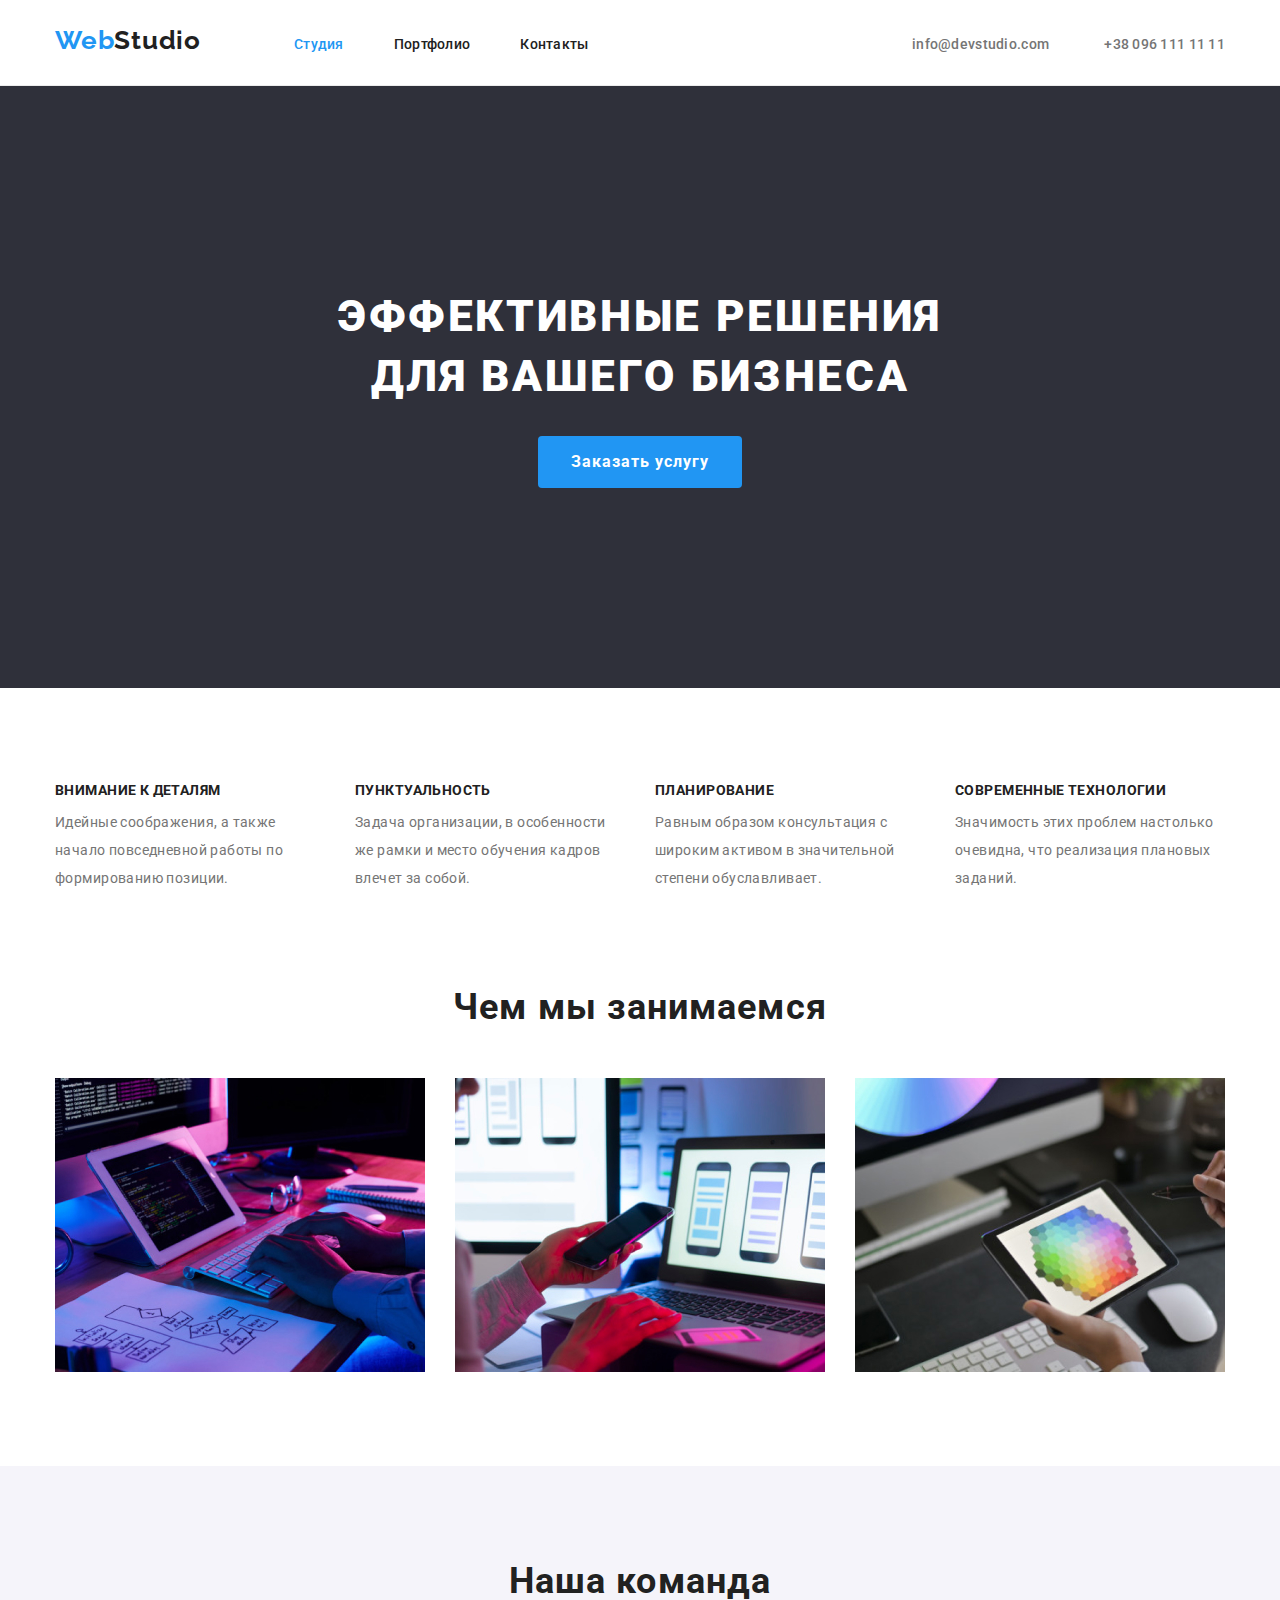
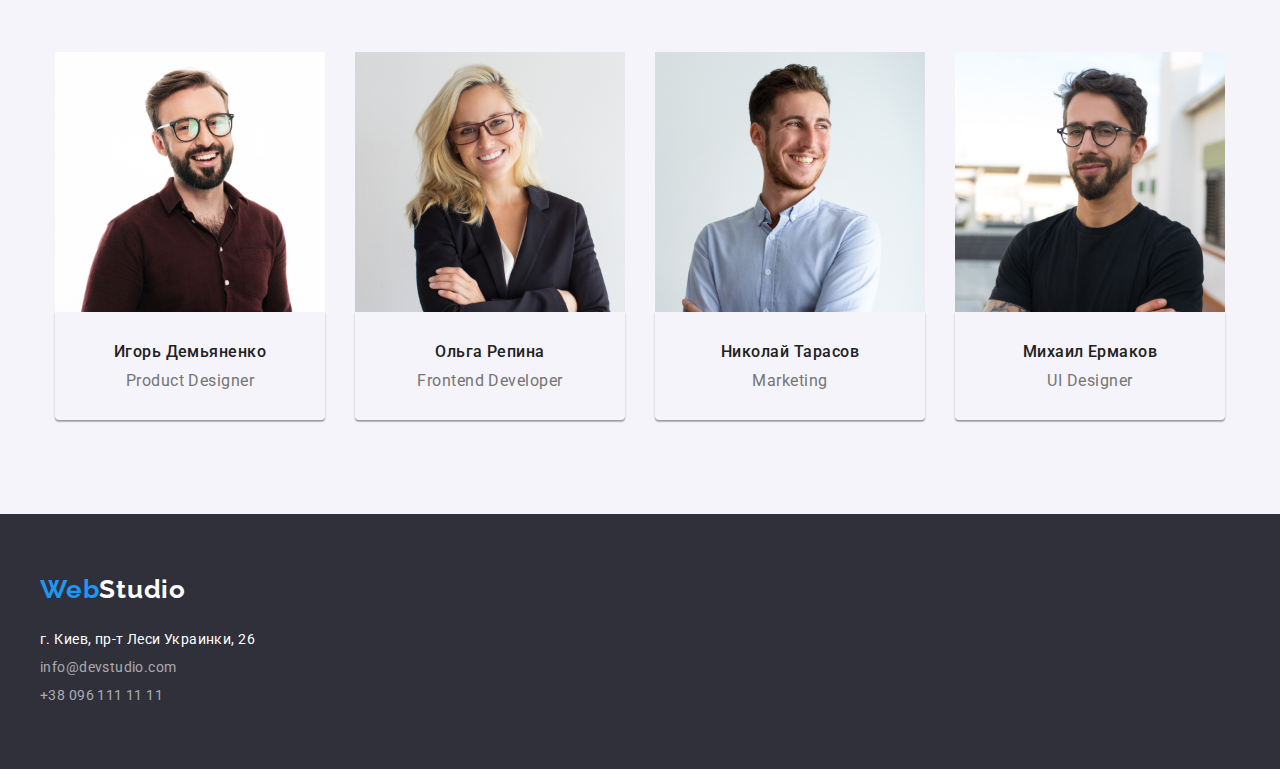
==== commit d5533e85: "поправив лого зробив опис карток" ====
--- a/index.html
+++ b/index.html
@@ -19,7 +19,7 @@
       <div class="container leveling">
         <nav class="header__nav">
           <a class="logo" href="./index.html">
-            <p>Web <span class="logo_Studio">Studio</span></p>
+            <p>Web<span class="logo_Studio">Studio</span></p>
           </a>
           <ul class="header__list">
             <li class="item"><a class="link current" href="./index.html">Студия</a></li>
@@ -100,33 +100,41 @@
           <ul class="team__list">
             <li class="team__item">
               <img class="team__img" src="./images/team/igor.jpg" alt="Игорь Демьяненко" width="270" height="260" />
-              <h3 class="team__subtitle">Игорь Демьяненко</h3>
-              <p class="team__descript">Product Designer</p>
+              <footer class="team__footer">
+                <h3 class="team__subtitle">Игорь Демьяненко</h3>
+                <p class="team__descript">Product Designer</p>
+              </footer>
             </li>
             <li class="team__item">
               <img class="team__img" src="./images/team/olha.jpg" alt="Ольга Репина" width="270" height="260" />
-              <h3 class="team__subtitle">Ольга Репина</h3>
-              <p class="team__descript">Frontend Developer</p>
+                <footer class="team__footer">
+                 <h3 class="team__subtitle">Ольга Репина</h3>
+                 <p class="team__descript">Frontend Developer</p>
+              </footer>
             </li>
             <li class="team__item">
               <img class="team__img" src="./images/team/mykola.jpg" alt="Николай Тарасов" width="270" height="260" />
-              <h3 class="team__subtitle">Николай Тарасов</h3>
-              <p class="team__descript">Marketing</p>
+              <footer class="team__footer">
+               <h3 class="team__subtitle">Николай Тарасов</h3>
+               <p class="team__descript">Marketing</p>
+              </footer>
             </li>
             <li class="team__item">
               <img class="team__img" src="./images/team/myhailo.jpg" alt="Михаил Ермаков" width="270" height="260" />
-              <h3 class="team__subtitle">Михаил Ермаков</h3>
-              <p class="team__descript">UI Designer</p>
+              <footer class="team__footer">
+               <h3 class="team__subtitle">Михаил Ермаков</h3>
+               <p class="team__descript">UI Designer</p>
+              </footer>
             </li>
           </ul>
         </div>
       </section>
     </main>
     <!-- футер -->
-    <footer>
+    <footer class="page-footer">
       <div class="container">
         <a class="logo" href="./index.html">
-          <p>Web <span class="logo_Studio">Studio</span></p>
+          <p>Web<span class="logo_Studio">Studio</span></p>
         </a>
         <address>
           <p class="footer-address">г. Киев, пр-т Леси Украинки, 26</p>
--- a/css/styles.css
+++ b/css/styles.css
@@ -35,13 +35,20 @@
     /* background-color: turquoise; */
   }
 
+  img {
+    display: block;
+     max-width: 100%;
+     object-fit: cover;
+     height: auto;
+  }
+
 .container {
 width: 1200px;
 padding-right: 15px;
 padding-left: 15px;
 margin-left: auto;
 margin-right: auto;
-outline: 2px solid var(--fix);
+/* outline: 2px solid var(--fix); */
 }
 
 
@@ -121,13 +128,15 @@
 .hero__bloс {padding:200px 0px;}
 
   /* =====button===== */
+  .button {cursor: pointer;
+  }
   .hero .button {
 font-family: Roboto;
 font-style: normal;
 font-weight: bold;
 font-size: 16px;
 line-height: 1.875;
-align-items: center;
+/* align-items: center; */
 text-align: center;
 letter-spacing: 0.06em;
 color: var(--dark-background-color);
@@ -182,7 +191,9 @@
   display: flex;}
 
 .advantages__item:not(:last-child) {margin-right: 30px;
-/* width: calc((100% - 90px) / 3); */
+}
+.advantages__item {
+  width: calc((100% - 90px) / 3);
 }
 
 .advantages__title{
@@ -214,8 +225,12 @@
     display: flex;
   }
   .specialty__item {
-    margin-right: 30px;
+    /* margin-right: 30px;
     width: calc((100% - 60px) / 3);
+    flex-basis: calc((100% - 60px)/3); */
+  }
+  .specialty__item + .specialty__item {
+    margin-left: 30px;
   }
 
      /* =====надання фоткам адаптації===== */
@@ -263,7 +278,12 @@
   margin-bottom: 50px;
 }
 .team__img {
-  margin-bottom: 30px;
+}
+.team__footer {
+  padding-bottom: 30px;
+  padding-top: 30px;
+  box-shadow: 0px 1px 3px rgba(0, 0, 0, 0.12), 0px 1px 1px rgba(0, 0, 0, 0.14), 0px 2px 1px rgba(0, 0, 0, 0.2);
+border-radius: 0px 0px 4px 4px;
 }
 .team__subtitle {font-family: Roboto;
   font-weight: 500;
@@ -284,7 +304,7 @@
 letter-spacing: 0.03em;
 color:var(--descript-color);
 
-margin-bottom: 30px;
+margin-bottom: 0px;
 margin-top: 0px;
   }
 
@@ -292,6 +312,16 @@
 /* =====Portfolio===== */
 .our_projects {
   margin-bottom: 94px;
+}
+.our_projects__img {
+  }
+.our_projects__footer {
+  padding-top: 20px;
+  padding-bottom: 20px;
+
+  background: #FFFFFF;
+border: 1px solid #EEEEEE;
+box-sizing: border-box;
 }
 .our_projects__title {
   font-family: Roboto;
@@ -300,6 +330,8 @@
 line-height: 2;
 letter-spacing: 0.06em;
 color:var(--font-color);
+
+margin-bottom: 4px;
 }
 .our_projects__descript {
   font-family: Roboto;
@@ -308,6 +340,9 @@
 line-height: 1.875;
 letter-spacing: 0.03em;
 color: var(--descript-color);
+
+margin-top: 0px;
+margin-bottom: 0px;
 }
 
 /* =====filter===== */
@@ -331,27 +366,27 @@
   .our_projects__item:not(:nth-child(3n)) {
     margin-right: 30px;
   }
-  our_projects__item:not(:nth-last-child(-n+3)) {
+  .our_projects__item:not(:nth-last-child(-n+3)) {
     margin-bottom: 30px;
   } 
 
   /* =====footer===== */
-footer .container {
+.page-footer .container {
   padding:60px 0px ;}
-footer p {
+.page-footer p {
   margin-top: 0px;
   margin-bottom: 0px;}
-footer .logo {
+.page-footer .logo {
   display: inline-block;
   margin-right: 0px;
   padding-bottom: 20px;
 }
-footer .logo_Studio {
+.page-footer .logo_Studio {
   color: var(--dark-background-color);}
-footer {
+.page-footer {
   background-color: #2F303A;
 }
-footer address { 
+.page-footer address { 
   color: var(--dark-background-color);
   font-family: Roboto;
   letter-spacing: 0.03em;
@@ -363,7 +398,7 @@
   flex-direction: column;
   font-style: normal;
   }
-footer address a {
+.page-footer address a {
   color: rgba(255, 255, 255, 0.6);
  }
 
